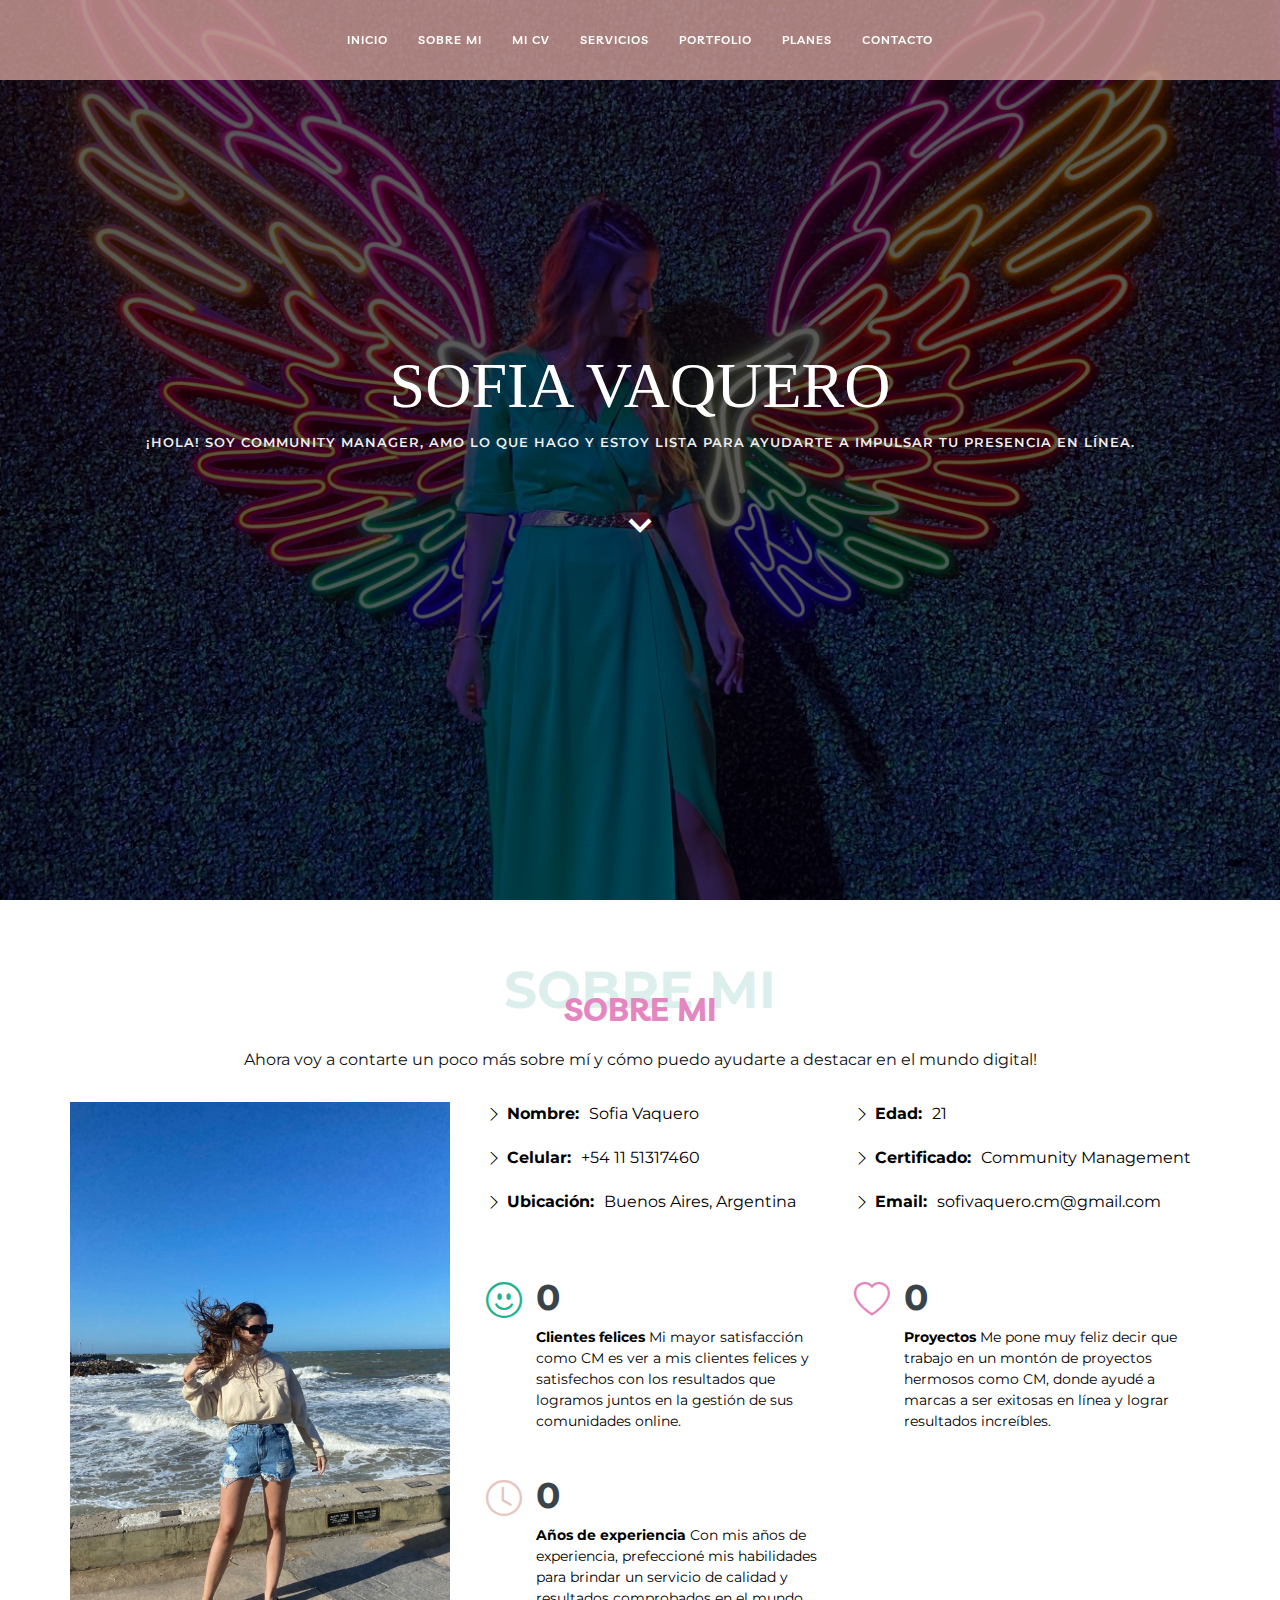
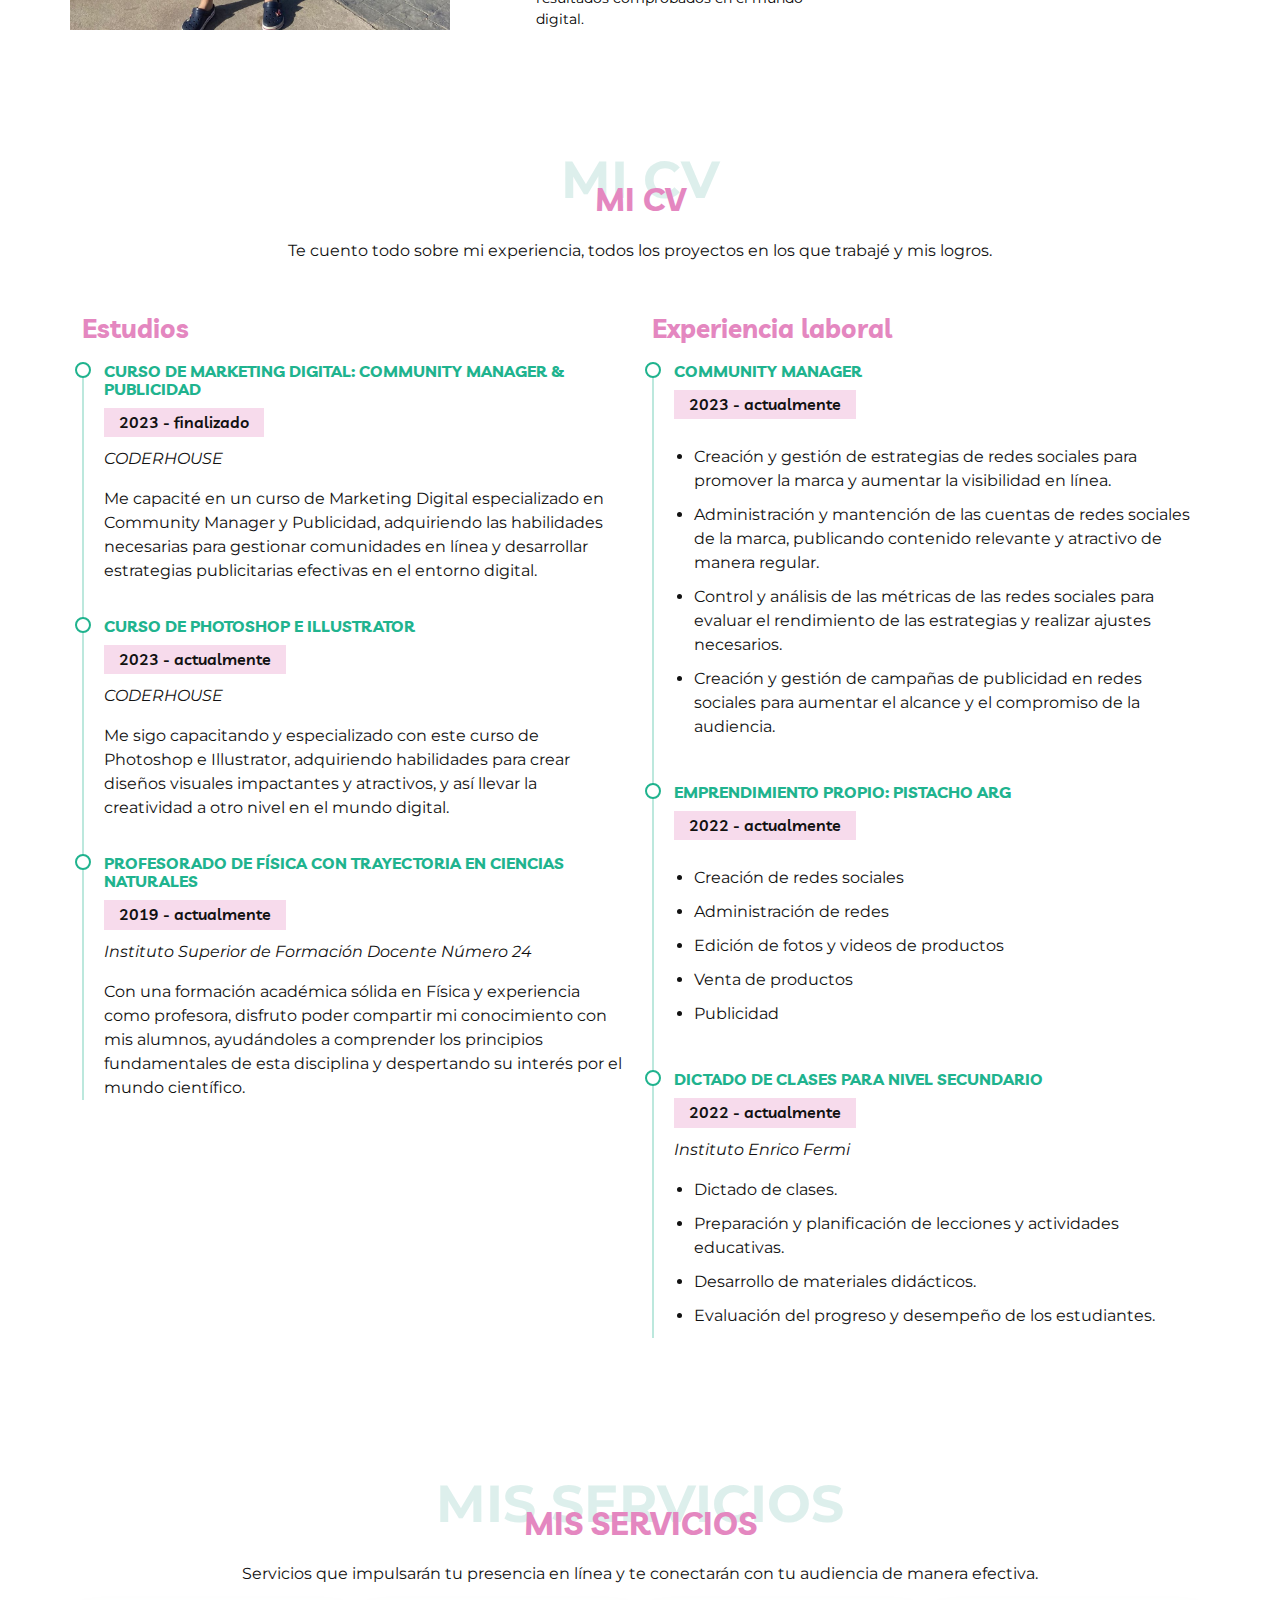
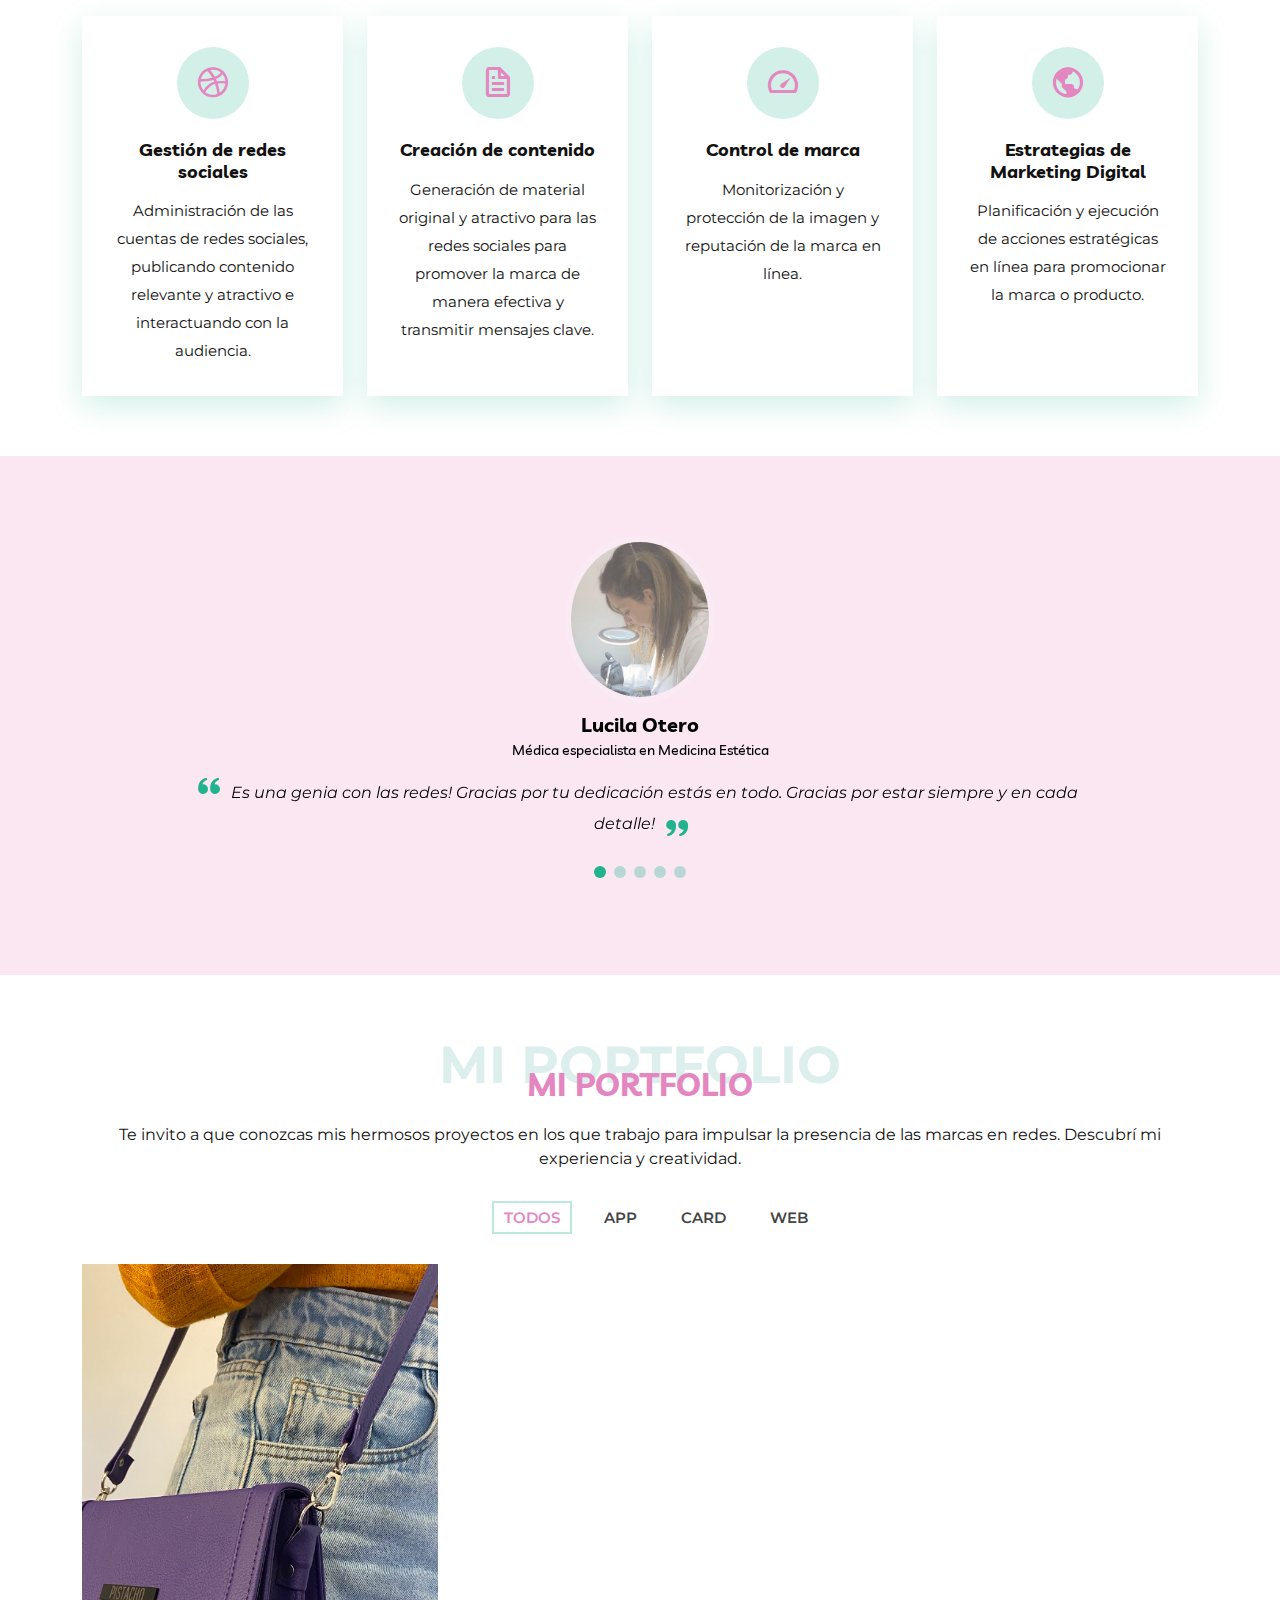
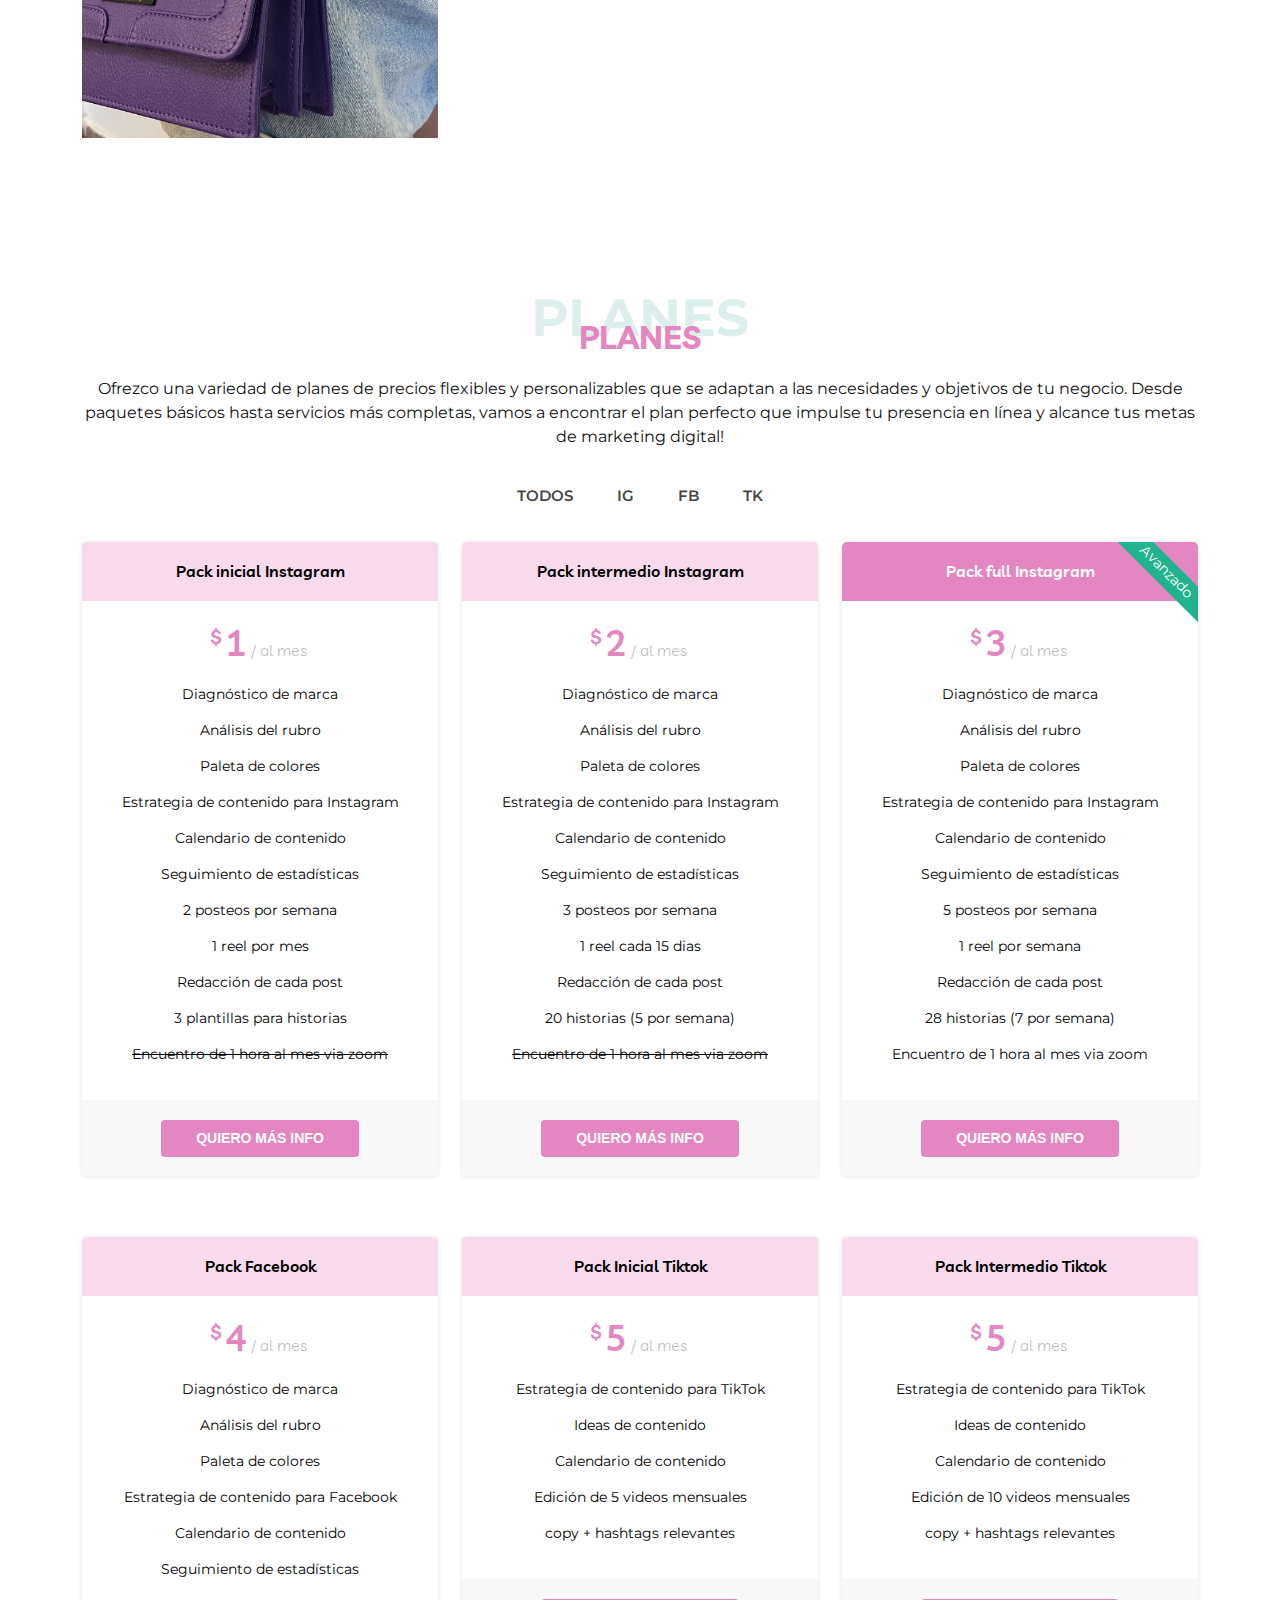
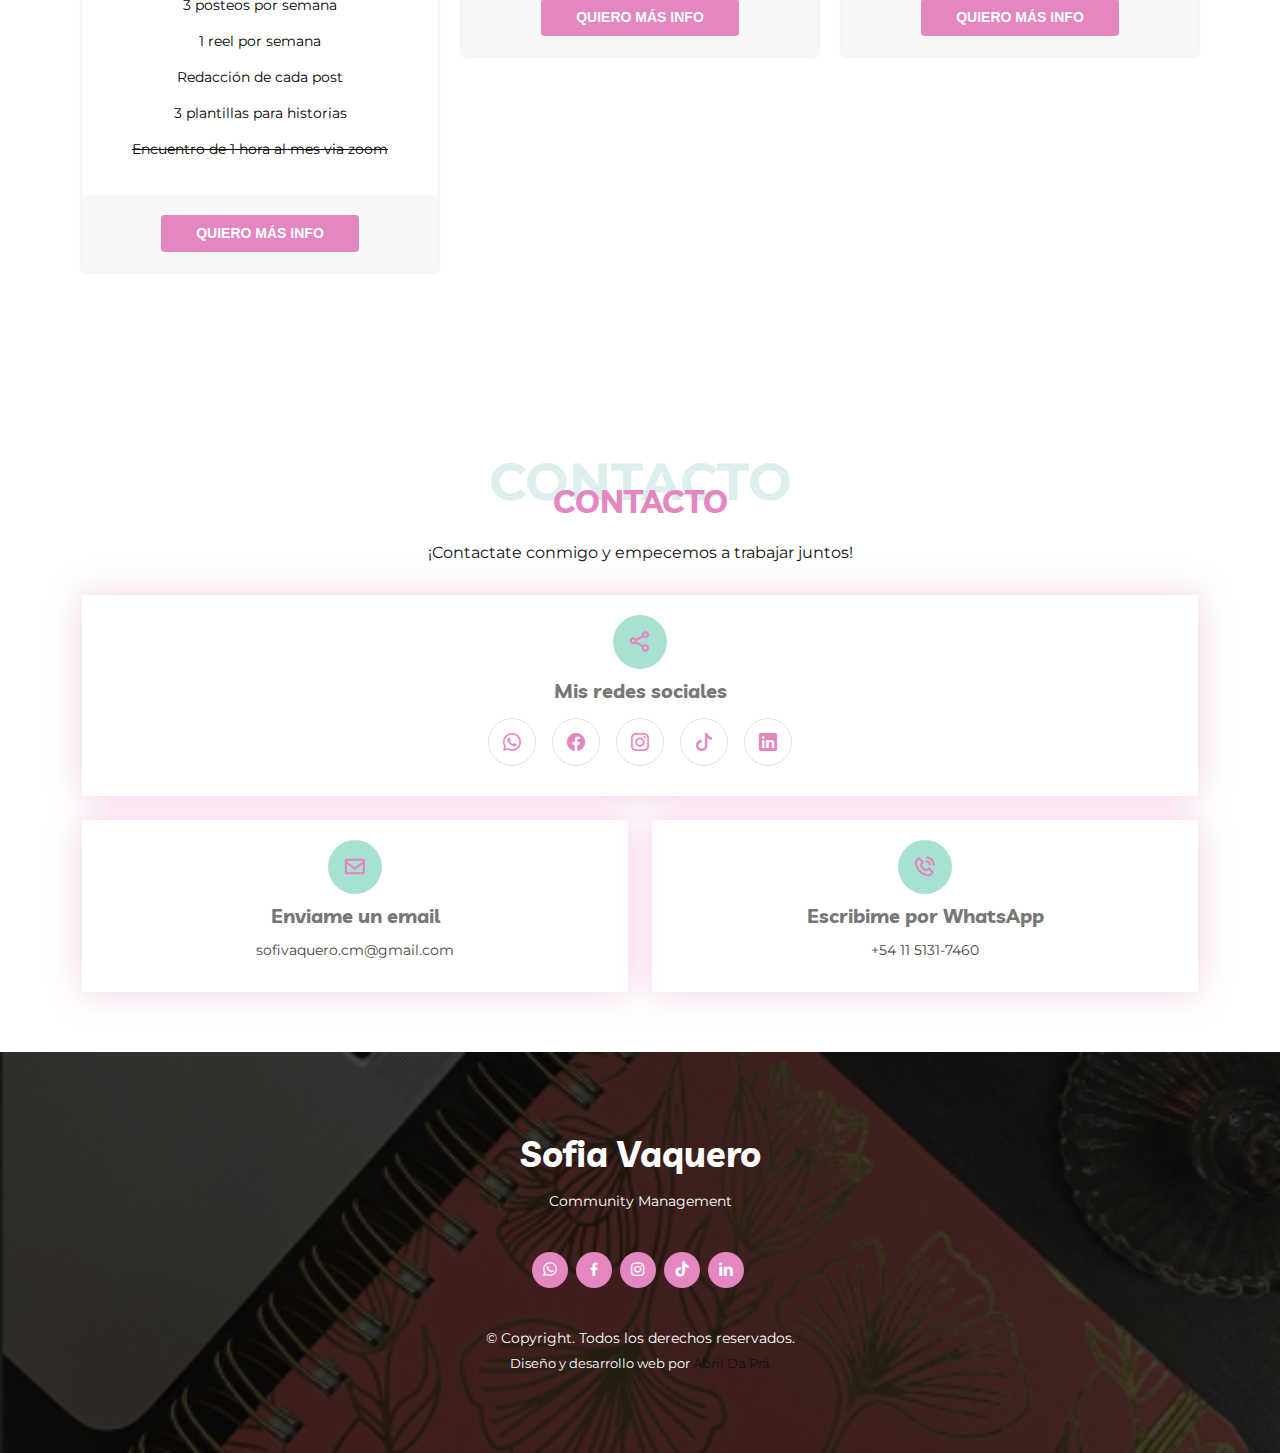
==== index.html @ ac4392fa "Setup inicial" ====
<!DOCTYPE html>
<html lang="en">

<head>
  <meta charset="utf-8">
  <meta content="width=device-width, initial-scale=1.0" name="viewport">

  <title>Sofia Vaquero - CM</title>
  <meta content="" name="description">
  <meta content="" name="keywords">

  <!-- Favicons -->
  <link href="assets/img/favicon.png" rel="icon">
  <link href="assets/img/apple-touch-icon.png" rel="apple-touch-icon">

  <!-- Google Fonts -->
  <link rel="preconnect" href="https://fonts.googleapis.com">
  <link rel="preconnect" href="https://fonts.gstatic.com" crossorigin>
  <link href="https://fonts.googleapis.com/css2?family=Livvic&family=Montserrat:wght@200&display=swap" rel="stylesheet">  

  <!-- Vendor CSS Files -->
  <link href="assets/vendor/bootstrap/css/bootstrap.min.css" rel="stylesheet">
  <link href="assets/vendor/bootstrap-icons/bootstrap-icons.css" rel="stylesheet">
  <link href="assets/vendor/boxicons/css/boxicons.min.css" rel="stylesheet">
  <link href="assets/vendor/glightbox/css/glightbox.min.css" rel="stylesheet">
  <link href="assets/vendor/swiper/swiper-bundle.min.css" rel="stylesheet">

  <!-- Template Main CSS File -->
  <link href="assets/css/style.css" rel="stylesheet">

  <!-- =======================================================
  * Template Name: Laura
  * Updated: May 30 2023 with Bootstrap v5.3.0
  * Template URL: https://bootstrapmade.com/laura-free-creative-bootstrap-theme/
  * Author: BootstrapMade.com
  * License: https://bootstrapmade.com/license/
  ======================================================== -->
</head>

<body>

  <!-- ======= Header ======= -->
  <header id="header" class="fixed-top d-flex justify-content-center align-items-center header-transparent">

    <nav id="navbar" class="navbar">
      <ul>
        <li><a class="nav-link scrollto active" href="#hero">Inicio</a></li>
        <li><a class="nav-link scrollto" href="#about">Sobre mi</a></li>
        <li><a class="nav-link scrollto" href="#resume">Mi CV</a></li>
        <li><a class="nav-link scrollto" href="#services">Servicios</a></li>
        <li><a class="nav-link scrollto" href="#portfolio">Portfolio</a></li>
        <li><a class="nav-link scrollto" href="#pricing">Planes</a></li>
        <li><a class="nav-link scrollto" href="#contact">Contacto</a></li>
      </ul>
      <i class="bi bi-list mobile-nav-toggle"></i>
    </nav><!-- .navbar -->

  </header><!-- End Header -->

  <!-- ======= Hero Section ======= -->
  <section id="hero">
    <div class="hero-container">
      <h1>SOFIA VAQUERO</h1>
      <h2>¡Hola! Soy Community Manager, amo lo que hago y estoy lista para ayudarte a impulsar tu presencia en línea.</h2>
      <a href="#about" class="btn-scroll scrollto" title="Scroll Down"><i class="bx bx-chevron-down"></i></a>
    </div>
  </section><!-- End Hero -->

  <main id="main">

    <!-- ======= About Me Section ======= -->
    <section id="about" class="about">
      <div class="container">

        <div class="section-title">
          <span>Sobre mi</span>
          <h2>Sobre mi</h2>
          <p>Ahora voy a contarte un poco más sobre mí y cómo puedo ayudarte a destacar en el mundo digital!</p>
        </div>

        <div class="row">
          <div class="image col-lg-4 d-flex align-items-stretch justify-content-center justify-content-lg-start"></div>
          <div class="col-lg-8 d-flex flex-column align-items-stretch">
            <div class="content ps-lg-4 d-flex flex-column justify-content-center">
              <div class="row">
                <div class="col-lg-6">
                  <ul>
                    <li><i class="bi bi-chevron-right"></i> <strong>Nombre:</strong> <span>Sofia Vaquero</span></li>
                    <li><i class="bi bi-chevron-right"></i> <strong>Celular:</strong> <span>+54 11 51317460</span></li>
                    <li><i class="bi bi-chevron-right"></i> <strong>Ubicación:</strong> <span>Buenos Aires, Argentina</span></li>
                  </ul>
                </div>
                <div class="col-lg-6">
                  <ul>
                    <li><i class="bi bi-chevron-right"></i> <strong>Edad:</strong> <span>21</span></li>
                    <li><i class="bi bi-chevron-right"></i> <strong>Certificado:</strong> <span>Community Management</span></li>
                    <li><i class="bi bi-chevron-right"></i> <strong>Email:</strong> <span>sofivaquero.cm@gmail.com</span></li>
                  </ul>
                </div>
              </div>
              <div class="row mt-n4">
                <div class="col-md-6 mt-5 d-md-flex align-items-md-stretch">
                  <div class="count-box">
                    <i class="bi bi-emoji-smile" style="color: #20b38e;"></i>
                    <span data-purecounter-start="0" data-purecounter-end="5" data-purecounter-duration="1" class="purecounter"></span>
                    <p><strong>Clientes felices</strong> Mi mayor satisfacción como CM es ver a mis clientes felices y satisfechos con los resultados que logramos juntos en la gestión de sus comunidades online.</p>
                  </div>
                </div>

                <div class="col-md-6 mt-5 d-md-flex align-items-md-stretch">
                  <div class="count-box">
                    <i class="bi bi-heart" style="color: #E487C0;"></i>
                    <span data-purecounter-start="0" data-purecounter-end="8" data-purecounter-duration="1" class="purecounter"></span>
                    <p><strong>Proyectos</strong> Me pone muy feliz decir que trabajo en un montón de proyectos hermosos como CM, donde ayudé a marcas a ser exitosas en línea y lograr resultados increíbles.</p>
                  </div>
                </div>

                <div class="col-md-6 mt-5 d-md-flex align-items-md-stretch">
                  <div class="count-box">
                    <i class="bi bi-clock" style="color: #E6C6BE;"></i>
                    <span data-purecounter-start="0" data-purecounter-end="2" data-purecounter-duration="1" class="purecounter"></span>
                    <p><strong>Años de experiencia</strong> Con mis años de experiencia, prefeccioné mis habilidades para brindar un servicio de calidad y resultados comprobados en el mundo digital.</p>
                  </div>
                </div>
              </div>
            </div><!-- End .content-->

          </div>
        </div>

      </div>
    </section><!-- End About Me Section -->

    <!-- ======= My Resume Section ======= -->
    <section id="resume" class="resume">
      <div class="container">

        <div class="section-title">
          <span>Mi CV</span>
          <h2>Mi CV</h2>
          <p>Te cuento todo sobre mi experiencia, todos los proyectos en los que trabajé y mis logros.</p>
        </div>

        <div class="row">
          <div class="col-lg-6">
            <h3 class="resume-title">Estudios</h3>
            <div class="resume-item">
              <h4>Curso de Marketing Digital: Community Manager & Publicidad</h4>
              <h5>2023 - finalizado</h5>
              <p><em>CODERHOUSE</em></p>
              <p>Me capacité en un curso de Marketing Digital especializado en Community Manager y Publicidad, adquiriendo las habilidades necesarias para gestionar comunidades en línea y desarrollar estrategias publicitarias efectivas en el entorno digital.</p>
            </div>
            <div class="resume-item">
              <h4>Curso de Photoshop e Illustrator</h4>
              <h5>2023 - actualmente</h5>
              <p><em>CODERHOUSE</em></p>
              <p>Me sigo capacitando y especializado con este curso de Photoshop e Illustrator, adquiriendo habilidades para crear diseños visuales impactantes y atractivos, y así llevar la creatividad a otro nivel en el mundo digital.</p>
            </div>
            <div class="resume-item">
              <h4>Profesorado de Física con
                trayectoria en Ciencias Naturales</h4>
              <h5>2019 - actualmente</h5>
              <p><em>Instituto Superior de Formación Docente Número 24</em></p>
              <p>Con una formación académica sólida en Física y experiencia como profesora, disfruto poder compartir mi conocimiento con mis alumnos, ayudándoles a comprender los principios fundamentales de esta disciplina y despertando su interés por el mundo científico.</p>
            </div>
          </div>
          <div class="col-lg-6">
            <h3 class="resume-title">Experiencia laboral</h3>
            <div class="resume-item">
              <h4>Community Manager</h4>
              <h5>2023 - actualmente</h5>
              <p>
              <ul>
                <li>Creación y gestión de estrategias de redes sociales para promover la marca y aumentar la visibilidad en línea.</li>
                <li>Administración y mantención de las cuentas de redes sociales de la marca, publicando contenido relevante y atractivo de manera regular.</li>
                <li>Control y análisis de las métricas de las redes sociales para evaluar el rendimiento de las estrategias y realizar ajustes necesarios.</li>
                <li>Creación y gestión de campañas de publicidad en redes sociales para aumentar el alcance y el compromiso de la audiencia.</li>
              </ul>
              </p>
            </div>
            <div class="resume-item">
              <h4>Emprendimiento propio: PISTACHO ARG</h4>
              <h5>2022 - actualmente</h5>
              <p>
              <ul>
                <li>Creación de redes sociales</li>
                <li>Administración de redes</li>
                <li>Edición de fotos y videos de productos</li>
                <li>Venta de productos</li>
                <li>Publicidad</li>
              </ul>
              </p>
            </div>
            <div class="resume-item">
              <h4>Dictado de clases para nivel secundario</h4>
              <h5>2022 - actualmente</h5>
              <p><em>Instituto Enrico Fermi</em></p>
              <p>
              <ul>
                <li>Dictado de clases.</li>
                <li>Preparación y planificación de lecciones y actividades educativas.</li>
                <li>Desarrollo de materiales didácticos.</li>
                <li>Evaluación del progreso y desempeño de los estudiantes.</li>
              </ul>
              </p>
            </div>
          </div>
        </div>

      </div>
    </section><!-- End My Resume Section -->

    <!-- ======= My Services Section ======= -->
    <section id="services" class="services">
      <div class="container">

        <div class="section-title">
          <span>Mis servicios</span>
          <h2>Mis servicios</h2>
          <p>Servicios que impulsarán tu presencia en línea y te conectarán con tu audiencia de manera efectiva.</p>
        </div>

        <div class="row">
          <div class="col-md-6 col-lg-3 d-flex align-items-stretch mb-5 mb-lg-0">
            <div class="icon-box">
              <div class="icon"><i class="bx bxl-dribbble"></i></div>
              <h4 class="title">Gestión de redes sociales</h4>
              <p class="description">Administración de las cuentas de redes sociales, publicando contenido relevante y atractivo e interactuando con la audiencia.</p>
            </div>
          </div>

          <div class="col-md-6 col-lg-3 d-flex align-items-stretch mb-5 mb-lg-0">
            <div class="icon-box">
              <div class="icon"><i class="bx bx-file"></i></div>
              <h4 class="title">Creación de contenido</h4>
              <p class="description">Generación de material original y atractivo para las redes sociales para promover la marca de manera efectiva y transmitir mensajes clave.</p>
            </div>
          </div>

          <div class="col-md-6 col-lg-3 d-flex align-items-stretch mb-5 mb-lg-0">
            <div class="icon-box">
              <div class="icon"><i class="bx bx-tachometer"></i></div>
              <h4 class="title">Control de marca</h4>
              <p class="description">Monitorización y protección de la imagen y reputación de la marca en línea.</p>
            </div>
          </div>

          <div class="col-md-6 col-lg-3 d-flex align-items-stretch mb-5 mb-lg-0">
            <div class="icon-box">
              <div class="icon"><i class="bx bx-world"></i></div>
              <h4 class="title">Estrategias de Marketing Digital</h4>
              <p class="description">Planificación y ejecución de acciones estratégicas en línea para promocionar la marca o producto.</p>
            </div>
          </div>

        </div>

      </div>
    </section><!-- End My Services Section -->

    <!-- ======= Testimonials Section ======= -->
    <section id="testimonials" class="testimonials">
      <div class="container position-relative">

        <div class="testimonials-slider swiper" data-aos="fade-up" data-aos-delay="100">
          <div class="swiper-wrapper">

            <div class="swiper-slide">
              <div class="testimonial-item">
                <img src="./assets/img/testimonials/testimonio-doctora.jpeg" class="testimonial-img" alt="doctora testimonio">
                <h3>Lucila Otero</h3>
                <h4>Médica especialista en Medicina Estética</h4>
                <p>
                  <i class="bx bxs-quote-alt-left quote-icon-left"></i>
                  Es una genia con las redes! Gracias por tu dedicación estás en todo. Gracias por estar siempre y en cada detalle!
                  <i class="bx bxs-quote-alt-right quote-icon-right"></i>
                </p>
              </div>
            </div><!-- End testimonial item -->

            <div class="swiper-slide">
              <div class="testimonial-item">
                <img src="assets/img/testimonials/testimonials-2.jpg" class="testimonial-img" alt="">
                <h3>Sara Wilsson</h3>
                <h4>Designer</h4>
                <p>
                  <i class="bx bxs-quote-alt-left quote-icon-left"></i>
                  Export tempor illum tamen malis malis eram quae irure esse labore quem cillum quid cillum eram malis quorum velit fore eram velit sunt aliqua noster fugiat irure amet legam anim culpa.
                  <i class="bx bxs-quote-alt-right quote-icon-right"></i>
                </p>
              </div>
            </div><!-- End testimonial item -->

            <div class="swiper-slide">
              <div class="testimonial-item">
                <img src="assets/img/testimonials/testimonials-3.jpg" class="testimonial-img" alt="">
                <h3>Jena Karlis</h3>
                <h4>Store Owner</h4>
                <p>
                  <i class="bx bxs-quote-alt-left quote-icon-left"></i>
                  Enim nisi quem export duis labore cillum quae magna enim sint quorum nulla quem veniam duis minim tempor labore quem eram duis noster aute amet eram fore quis sint minim.
                  <i class="bx bxs-quote-alt-right quote-icon-right"></i>
                </p>
              </div>
            </div><!-- End testimonial item -->

            <div class="swiper-slide">
              <div class="testimonial-item">
                <img src="assets/img/testimonials/testimonials-4.jpg" class="testimonial-img" alt="">
                <h3>Matt Brandon</h3>
                <h4>Freelancer</h4>
                <p>
                  <i class="bx bxs-quote-alt-left quote-icon-left"></i>
                  Fugiat enim eram quae cillum dolore dolor amet nulla culpa multos export minim fugiat minim velit minim dolor enim duis veniam ipsum anim magna sunt elit fore quem dolore labore illum veniam.
                  <i class="bx bxs-quote-alt-right quote-icon-right"></i>
                </p>
              </div>
            </div><!-- End testimonial item -->

            <div class="swiper-slide">
              <div class="testimonial-item">
                <img src="assets/img/testimonials/testimonials-5.jpg" class="testimonial-img" alt="">
                <h3>John Larson</h3>
                <h4>Entrepreneur</h4>
                <p>
                  <i class="bx bxs-quote-alt-left quote-icon-left"></i>
                  Quis quorum aliqua sint quem legam fore sunt eram irure aliqua veniam tempor noster veniam enim culpa labore duis sunt culpa nulla illum cillum fugiat legam esse veniam culpa fore nisi cillum quid.
                  <i class="bx bxs-quote-alt-right quote-icon-right"></i>
                </p>
              </div>
            </div><!-- End testimonial item -->

          </div>
          <div class="swiper-pagination"></div>
        </div>

      </div>
    </section><!-- End Testimonials Section -->

    <!-- ======= My Portfolio Section ======= -->
    <section id="portfolio" class="portfolio">
      <div class="container">

        <div class="section-title">
          <span>Mi Portfolio</span>
          <h2>Mi Portfolio</h2>
          <p>Te invito a que conozcas mis hermosos proyectos en los que trabajo para impulsar la presencia de las marcas en redes. Descubrí mi experiencia y creatividad.</p>
        </div>

        <ul id="portfolio-flters" class="d-flex justify-content-center">
          <li data-filter="*" class="filter-active">Todos</li>
          <li data-filter=".filter-app">App</li>
          <li data-filter=".filter-card">Card</li>
          <li data-filter=".filter-web">Web</li>
        </ul>

        <div class="row portfolio-container">

          <div class="col-lg-4 col-md-6 portfolio-item filter-app">
            <div class="portfolio-img"><img src="./assets/img/portfolio/pistachoarg.PNG" class="img-fluid" alt="pistacho arg"></div>
            <div class="portfolio-info">
              <h4>PISTACHO ARG</h4>
              <p>Emprendimiento de carteras</p>
              <a href="./assets/img/portfolio/pistachoarg.PNG" data-gallery="portfolioGallery" class="portfolio-lightbox preview-link" title="Marca de carteras, bolsos y billeteras de ecocuero PU"><i class="bx bx-plus"></i></a>
              <a href="portfolio-details.html" class="details-link" title="More Details"><i class="bx bx-link"></i></a>
            </div>
          </div>

          <div class="col-lg-4 col-md-6 portfolio-item filter-web">
            <div class="portfolio-img"><img src="assets/img/portfolio/portfolio-2.jpg" class="img-fluid" alt=""></div>
            <div class="portfolio-info">
              <h4>Web 3</h4>
              <p>Web</p>
              <a href="assets/img/portfolio/portfolio-2.jpg" data-gallery="portfolioGallery" class="portfolio-lightbox preview-link" title="Web 3"><i class="bx bx-plus"></i></a>
              <a href="portfolio-details.html" class="details-link" title="More Details"><i class="bx bx-link"></i></a>
            </div>
          </div>

          <div class="col-lg-4 col-md-6 portfolio-item filter-app">
            <div class="portfolio-img"><img src="assets/img/portfolio/portfolio-3.jpg" class="img-fluid" alt=""></div>
            <div class="portfolio-info">
              <h4>App 2</h4>
              <p>App</p>
              <a href="assets/img/portfolio/portfolio-3.jpg" data-gallery="portfolioGallery" class="portfolio-lightbox preview-link" title="App 2"><i class="bx bx-plus"></i></a>
              <a href="portfolio-details.html" class="details-link" title="More Details"><i class="bx bx-link"></i></a>
            </div>
          </div>

          <div class="col-lg-4 col-md-6 portfolio-item filter-card">
            <div class="portfolio-img"><img src="assets/img/portfolio/portfolio-4.jpg" class="img-fluid" alt=""></div>
            <div class="portfolio-info">
              <h4>Card 2</h4>
              <p>Card</p>
              <a href="assets/img/portfolio/portfolio-4.jpg" data-gallery="portfolioGallery" class="portfolio-lightbox preview-link" title="Card 2"><i class="bx bx-plus"></i></a>
              <a href="portfolio-details.html" class="details-link" title="More Details"><i class="bx bx-link"></i></a>
            </div>
          </div>

          <div class="col-lg-4 col-md-6 portfolio-item filter-web">
            <div class="portfolio-img"><img src="assets/img/portfolio/portfolio-5.jpg" class="img-fluid" alt=""></div>
            <div class="portfolio-info">
              <h4>Web 2</h4>
              <p>Web</p>
              <a href="assets/img/portfolio/portfolio-5.jpg" data-gallery="portfolioGallery" class="portfolio-lightbox preview-link" title="Web 2"><i class="bx bx-plus"></i></a>
              <a href="portfolio-details.html" class="details-link" title="More Details"><i class="bx bx-link"></i></a>
            </div>
          </div>

          <div class="col-lg-4 col-md-6 portfolio-item filter-app">
            <div class="portfolio-img"><img src="assets/img/portfolio/portfolio-6.jpg" class="img-fluid" alt=""></div>
            <div class="portfolio-info">
              <h4>App 3</h4>
              <p>App</p>
              <a href="assets/img/portfolio/portfolio-6.jpg" data-gallery="portfolioGallery" class="portfolio-lightbox preview-link" title="App 3"><i class="bx bx-plus"></i></a>
              <a href="portfolio-details.html" class="details-link" title="More Details"><i class="bx bx-link"></i></a>
            </div>
          </div>

          <div class="col-lg-4 col-md-6 portfolio-item filter-card">
            <div class="portfolio-img"><img src="assets/img/portfolio/portfolio-7.jpg" class="img-fluid" alt=""></div>
            <div class="portfolio-info">
              <h4>Card 1</h4>
              <p>Card</p>
              <a href="assets/img/portfolio/portfolio-7.jpg" data-gallery="portfolioGallery" class="portfolio-lightbox preview-link" title="Card 1"><i class="bx bx-plus"></i></a>
              <a href="portfolio-details.html" class="details-link" title="More Details"><i class="bx bx-link"></i></a>
            </div>
          </div>

          <div class="col-lg-4 col-md-6 portfolio-item filter-card">
            <div class="portfolio-img"><img src="assets/img/portfolio/portfolio-8.jpg" class="img-fluid" alt=""></div>
            <div class="portfolio-info">
              <h4>Card 3</h4>
              <p>Card</p>
              <a href="assets/img/portfolio/portfolio-8.jpg" data-gallery="portfolioGallery" class="portfolio-lightbox preview-link" title="Card 3"><i class="bx bx-plus"></i></a>
              <a href="portfolio-details.html" class="details-link" title="More Details"><i class="bx bx-link"></i></a>
            </div>
          </div>

          <div class="col-lg-4 col-md-6 portfolio-item filter-web">
            <div class="portfolio-img"><img src="assets/img/portfolio/portfolio-9.jpg" class="img-fluid" alt=""></div>
            <div class="portfolio-info">
              <h4>Web 3</h4>
              <p>Web</p>
              <a href="assets/img/portfolio/portfolio-9.jpg" data-gallery="portfolioGallery" class="portfolio-lightbox preview-link" title="Web 3"><i class="bx bx-plus"></i></a>
              <a href="portfolio-details.html" class="details-link" title="More Details"><i class="bx bx-link"></i></a>
            </div>
          </div>

        </div>

      </div>
    </section><!-- End My Portfolio Section -->

    <!-- ======= Pricing Section ======= -->
    <section id="pricing" class="pricing">
      <div class="container">

        <div class="section-title">
          <span>Planes</span>
          <h2>Planes</h2>
          <p>Ofrezco una variedad de planes de precios flexibles y personalizables que se adaptan a las necesidades y objetivos de tu negocio. Desde paquetes básicos hasta servicios más completas, vamos a encontrar el plan perfecto que impulse tu presencia en línea y alcance tus metas de marketing digital!</p>
        </div>

        <ul id="pricing-flters" class="d-flex justify-content-center">
          <li data-filter="*" class="filter-active">Todos</li>
          <li data-filter=".filter-app">IG</li>
          <li data-filter=".filter-card">FB</li>
          <li data-filter=".filter-web">Tk</li>
        </ul>

        <div class="row">

          <div class="col-lg-4 col-md-6 pricing-item filter-app">
            <div class="box">
              <h3>Pack inicial Instagram</h3>
              <h4><sup>$</sup>1<span> / al mes</span></h4>
              <ul>
                <li>Diagnóstico de marca</li>
                <li>Análisis del rubro</li>
                <li>Paleta de colores</li>
                <li>Estrategia de contenido para Instagram</li>
                <li>Calendario de contenido</li>
                <li>Seguimiento de estadísticas</li>
                <li>2 posteos por semana</li>
                <li>1 reel por mes</li>
                <li>Redacción de cada post</li>
                <li>3 plantillas para historias</li>
                <li class="na">Encuentro de 1 hora al mes via zoom</li>
              </ul>
              <div class="btn-wrap">
                <a href="https://wa.me/1151317460" target="_blank" class="btn-buy">QUIERO MÁS INFO</a>
              </div>
            </div>
          </div>

          <div class="col-lg-4 col-md-6 mt-4 mt-md-0 pricing-item filter-app">
            <div class="box">
              <h3>Pack intermedio Instagram</h3>
              <h4><sup>$</sup>2<span> / al mes</span></h4>
              <ul>
                <li>Diagnóstico de marca</li>
                <li>Análisis del rubro</li>
                <li>Paleta de colores</li>
                <li>Estrategia de contenido para Instagram</li>
                <li>Calendario de contenido</li>
                <li>Seguimiento de estadísticas</li>
                <li>3 posteos por semana</li>
                <li>1 reel cada 15 dias</li>
                <li>Redacción de cada post</li>
                <li>20 historias (5 por semana)</li>
                <li class="na">Encuentro de 1 hora al mes via zoom</li>
              </ul>
              <div class="btn-wrap">
                <a href="https://wa.me/1151317460" target="_blank" class="btn-buy">QUIERO MÁS INFO</a>
              </div>
            </div>
          </div>

          <div class="col-lg-4 col-md-6 mt-4 mt-lg-0 pricing-item filter-app">
            <div class="box featured">
              <span class="advanced">Avanzado</span>
              <h3>Pack full Instagram</h3>
              <h4><sup>$</sup>3<span> / al mes</span></h4>
              <ul>
                <li>Diagnóstico de marca</li>
                <li>Análisis del rubro</li>
                <li>Paleta de colores</li>
                <li>Estrategia de contenido para Instagram</li>
                <li>Calendario de contenido</li>
                <li>Seguimiento de estadísticas</li>
                <li>5 posteos por semana</li>
                <li>1 reel por semana</li>
                <li>Redacción de cada post</li>
                <li>28 historias (7 por semana)</li>
                <li>Encuentro de 1 hora al mes via zoom</li>
              </ul>
              <div class="btn-wrap">
                <a href="https://wa.me/1151317460" target="_blank" class="btn-buy">QUIERO MÁS INFO</a>
              </div>
            </div>
          </div>

        </div>

        <div class="row">

          <div class="col-lg-4 col-md-6 mt-4 mt-lg-0 pricing-item filter-card">
            <div class="box">
              <h3>Pack Facebook</h3>
              <h4><sup>$</sup>4<span> / al mes</span></h4>
              <ul>
                <li>Diagnóstico de marca</li>
                <li>Análisis del rubro</li>
                <li>Paleta de colores</li>
                <li>Estrategia de contenido para Facebook</li>
                <li>Calendario de contenido</li>
                <li>Seguimiento de estadísticas</li>
                <li>3 posteos por semana</li>
                <li>1 reel por semana</li>
                <li>Redacción de cada post</li>
                <li>3 plantillas para historias</li>
                <li class="na">Encuentro de 1 hora al mes via zoom</li>
              </ul>
              <div class="btn-wrap">
                <a href="https://wa.me/1151317460" target="_blank" class="btn-buy">QUIERO MÁS INFO</a>
              </div>
            </div>
          </div>
        
          <div class="col-lg-4 col-md-6 mt-4 mt-lg-0 pricing-item filter-web">
            <div class="box">
              <h3>Pack Inicial Tiktok</h3>
              <h4><sup>$</sup>5<span> / al mes</span></h4>
              <ul>
                <li>Estrategia de contenido para TikTok</li>
                <li>Ideas de contenido</li>
                <li>Calendario de contenido</li>
                <li>Edición de 5 videos mensuales</li>
                <li>copy + hashtags relevantes</li>
              </ul>
              <div class="btn-wrap">
                <a href="https://wa.me/1151317460" target="_blank" class="btn-buy">QUIERO MÁS INFO</a>
              </div>
            </div>
          </div>
        
          <div class="col-lg-4 col-md-6 mt-4 mt-lg-0 pricing-item filter-web">
            <div class="box">
              <h3>Pack Intermedio Tiktok</h3>
              <h4><sup>$</sup>5<span> / al mes</span></h4>
              <ul>
                <li>Estrategia de contenido para TikTok</li>
                <li>Ideas de contenido</li>
                <li>Calendario de contenido</li>
                <li>Edición de 10 videos mensuales</li>
                <li>copy + hashtags relevantes</li>
              </ul>
              <div class="btn-wrap">
                <a href="https://wa.me/1151317460" target="_blank" class="btn-buy">QUIERO MÁS INFO</a>
              </div>
            </div>
          </div>

        </div>
      </div>
    </section><!-- End Pricing Section -->

    <!-- ======= Contact Me Section ======= -->
    <section id="contact" class="contact">
      <div class="container">

        <div class="section-title">
          <span>Contacto</span>
          <h2>Contacto</h2>
          <p>¡Contactate conmigo y empecemos a trabajar juntos!</p>
        </div>

        <div class="row">

          <div class="col-lg-12">

            <div class="row">
              <div class="col-md-12">
                <div class="info-box">
                  <i class="bx bx-share-alt"></i>
                  <h3>Mis redes sociales</h3>
                  <div class="social-links">
                    <a href="https://wa.me/1151317460" class="twitter"><i class="bi bi-whatsapp"></i></a>
                    <a href="#" class="facebook"><i class="bi bi-facebook"></i></a>
                    <a href="https://www.instagram.com/soysofi_cm/" class="instagram"><i class="bi bi-instagram"></i></a>
                    <a href="#" class="google-plus"><i class="bi bi-tiktok"></i></a>
                    <a href="#" class="linkedin"><i class="bi bi-linkedin"></i></a>
                  </div>
                </div>
              </div>
              <div class="col-md-6">
                <div class="info-box mt-4">
                  <i class="bx bx-envelope"></i>
                  <h3>Enviame un email</h3>
                  <p>sofivaquero.cm@gmail.com</p>
                </div>
              </div>
              <div class="col-md-6">
                <div class="info-box mt-4">
                  <i class="bx bx-phone-call"></i>
                  <h3>Escribime por WhatsApp</h3>
                  <p>+54 11 5131-7460</p>
                </div>
              </div>
            </div>

          </div>


        </div>

      </div>
    </section><!-- End Contact Me Section -->

  </main><!-- End #main -->

  <!-- ======= Footer ======= -->
  <footer id="footer">
    <div class="container">
      <h3>Sofia Vaquero</h3>
      <p>Community Management</p>
      <div class="social-links">
        <a href="https://wa.me/1151317460" class="twitter"><i class="bx bxl-whatsapp"></i></a>
        <a href="#" class="facebook"><i class="bx bxl-facebook"></i></a>
        <a href="https://www.instagram.com/soysofi_cm/" class="instagram"><i class="bx bxl-instagram"></i></a>
        <a href="#" class="google-plus"><i class="bx bxl-tiktok"></i></a>
        <a href="#" class="linkedin"><i class="bx bxl-linkedin"></i></a>
      </div>
      <div class="copyright">
        &copy; Copyright. Todos los derechos reservados.
      </div>
      <div class="credits">
        <!-- All the links in the footer should remain intact. -->
        <!-- You can delete the links only if you purchased the pro version. -->
        <!-- Licensing information: https://bootstrapmade.com/license/ -->
        <!-- Purchase the pro version with working PHP/AJAX contact form: https://bootstrapmade.com/laura-free-creative-bootstrap-theme/ -->
        Diseño y desarrollo web por <a href="#">Abril Da Prá</a>
      </div>
    </div>
  </footer><!-- End Footer -->

  <a href="#" class="back-to-top d-flex align-items-center justify-content-center"><i class="bi bi-arrow-up-short"></i></a>

  <!-- Vendor JS Files -->
  <script src="assets/vendor/purecounter/purecounter_vanilla.js"></script>
  <script src="assets/vendor/bootstrap/js/bootstrap.bundle.min.js"></script>
  <script src="assets/vendor/glightbox/js/glightbox.min.js"></script>
  <script src="assets/vendor/isotope-layout/isotope.pkgd.min.js"></script>
  <script src="assets/vendor/swiper/swiper-bundle.min.js"></script>
  <script src="assets/vendor/waypoints/noframework.waypoints.js"></script>
  <script src="assets/vendor/php-email-form/validate.js"></script>

  <!-- Template Main JS File -->
  <script src="assets/js/main.js"></script>

</body>

</html>
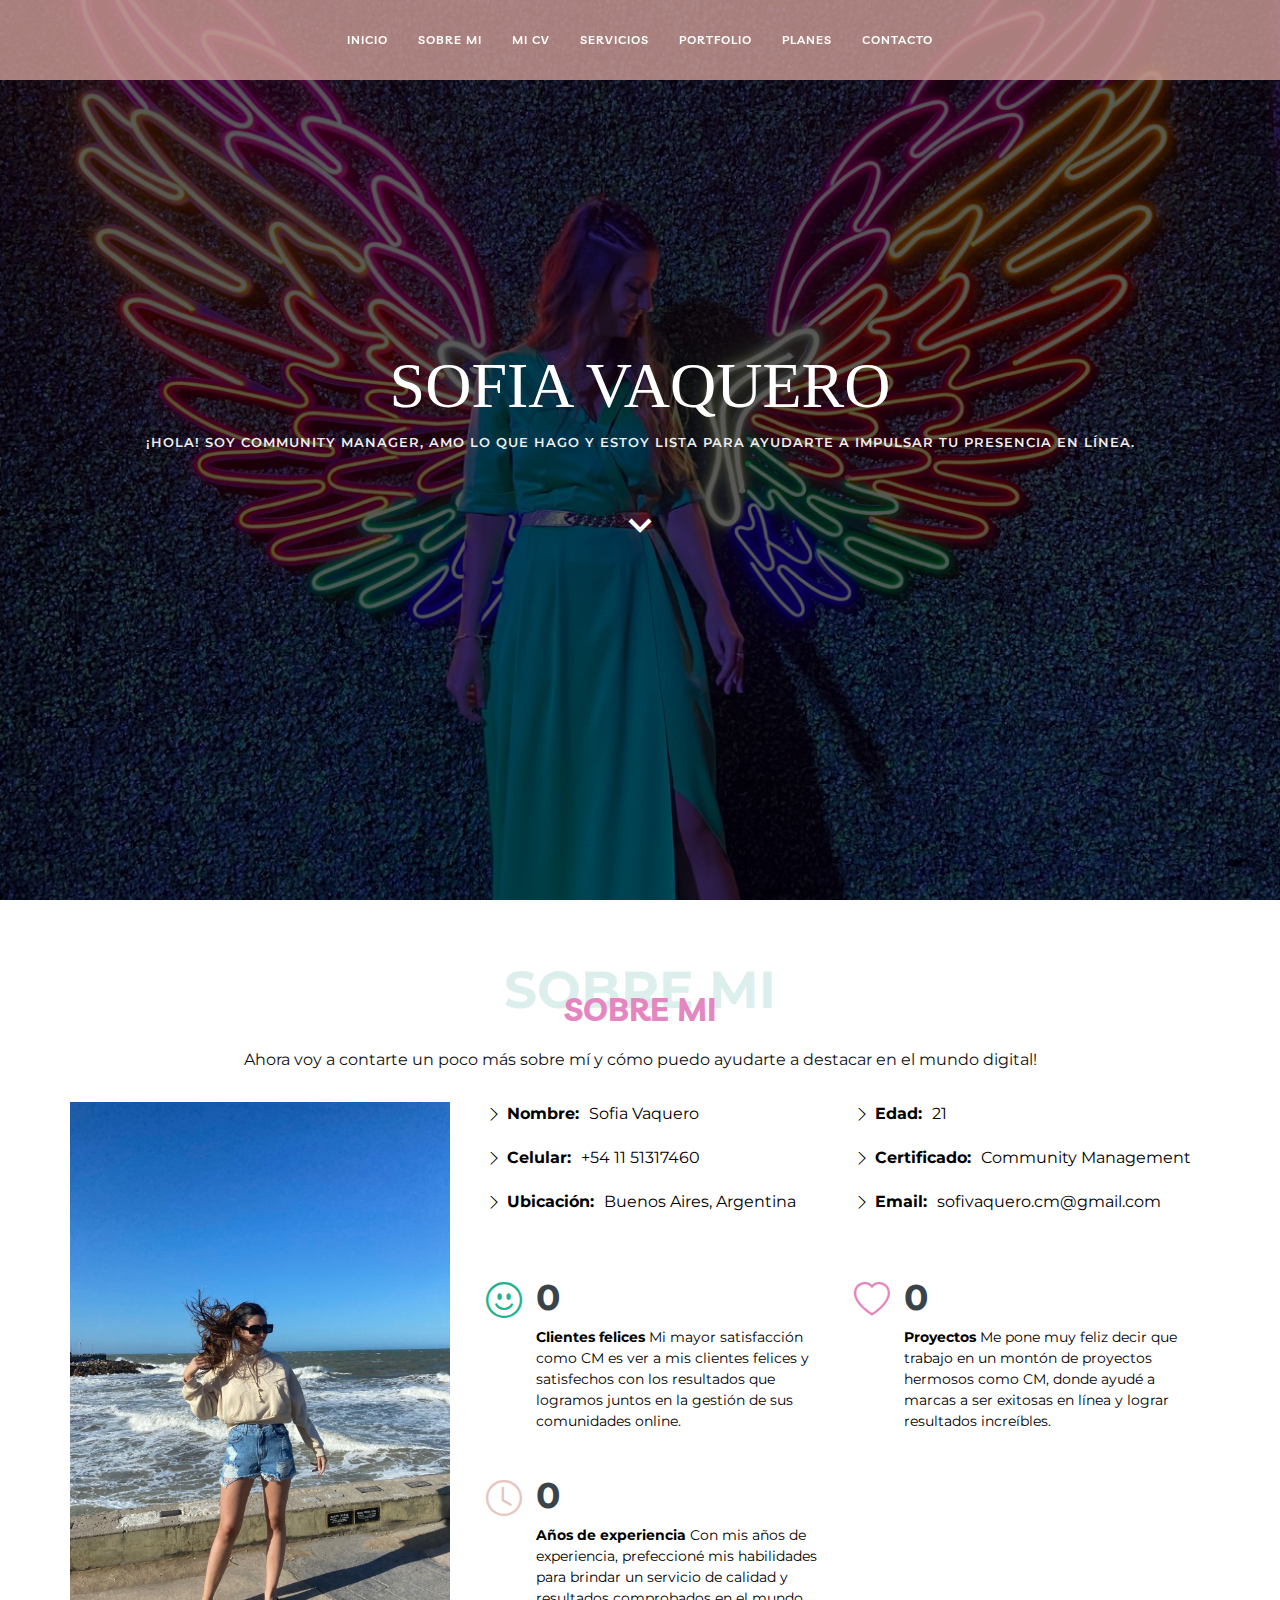
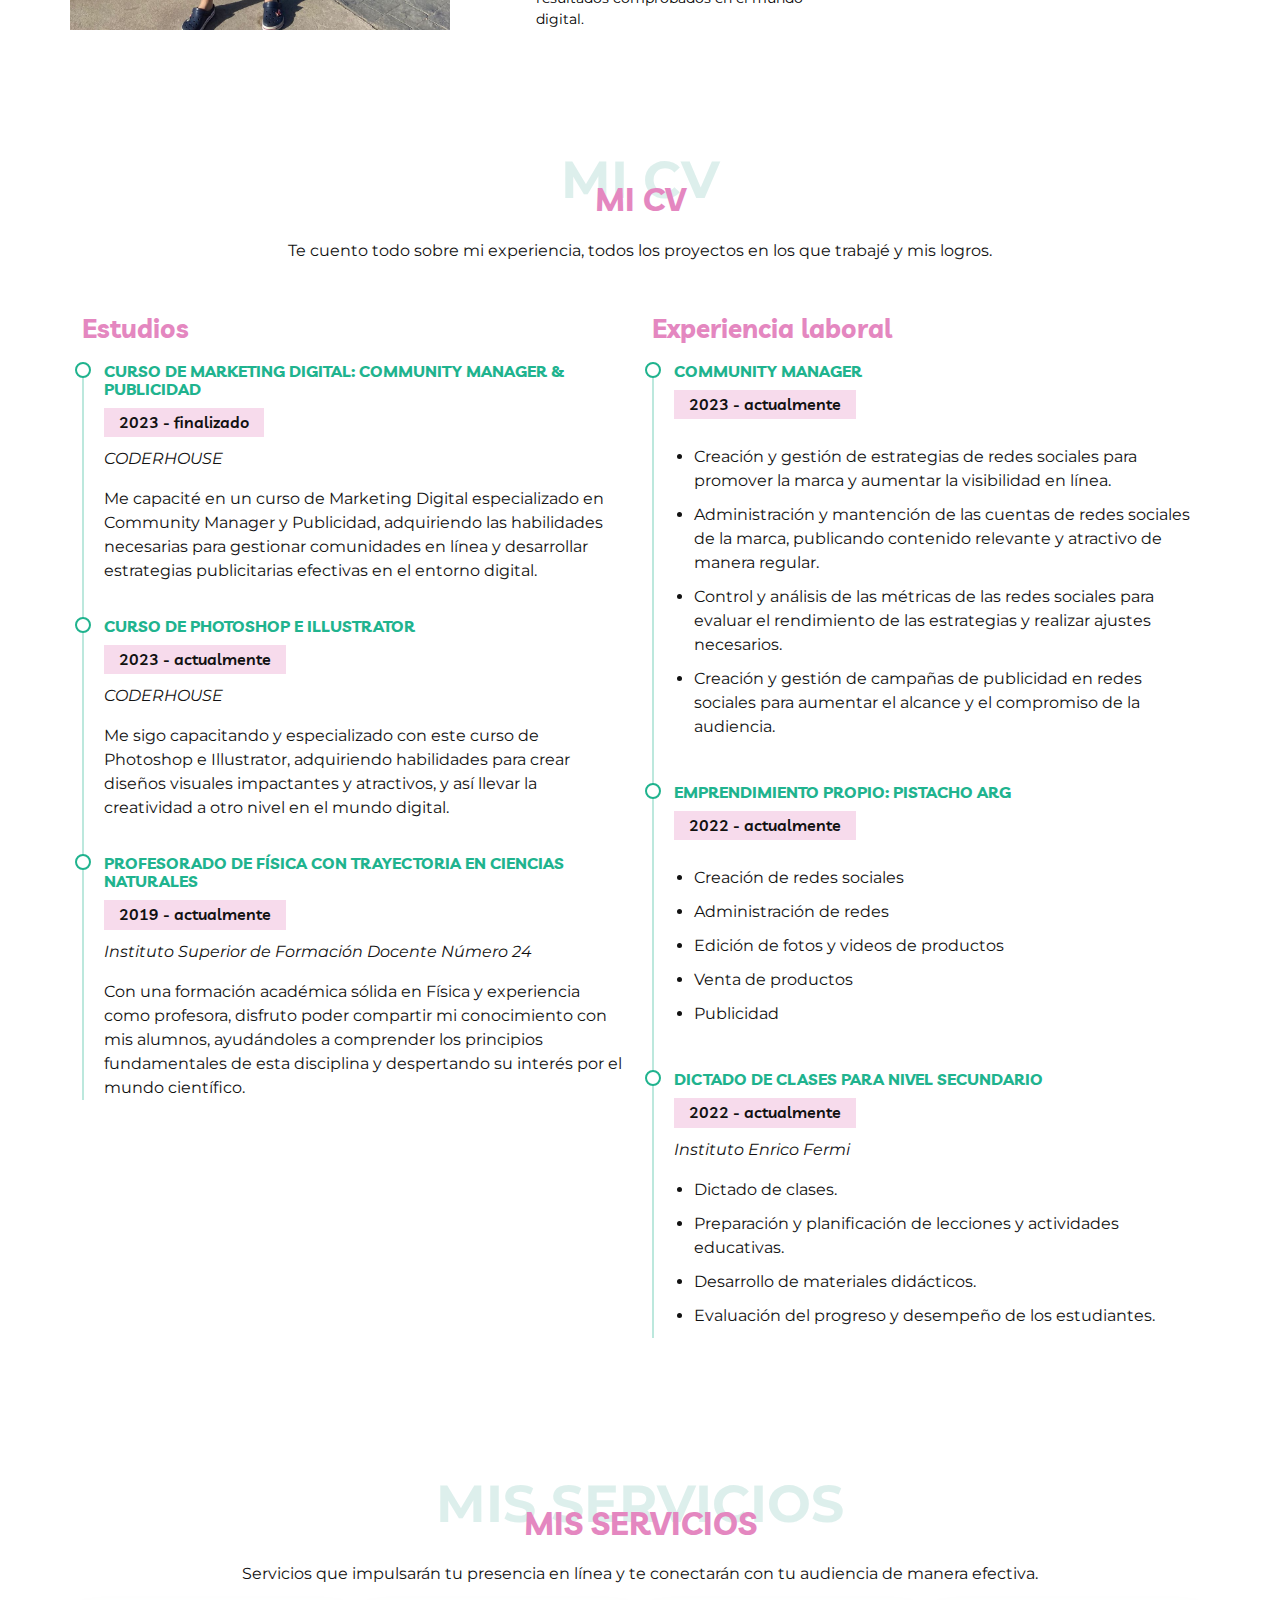
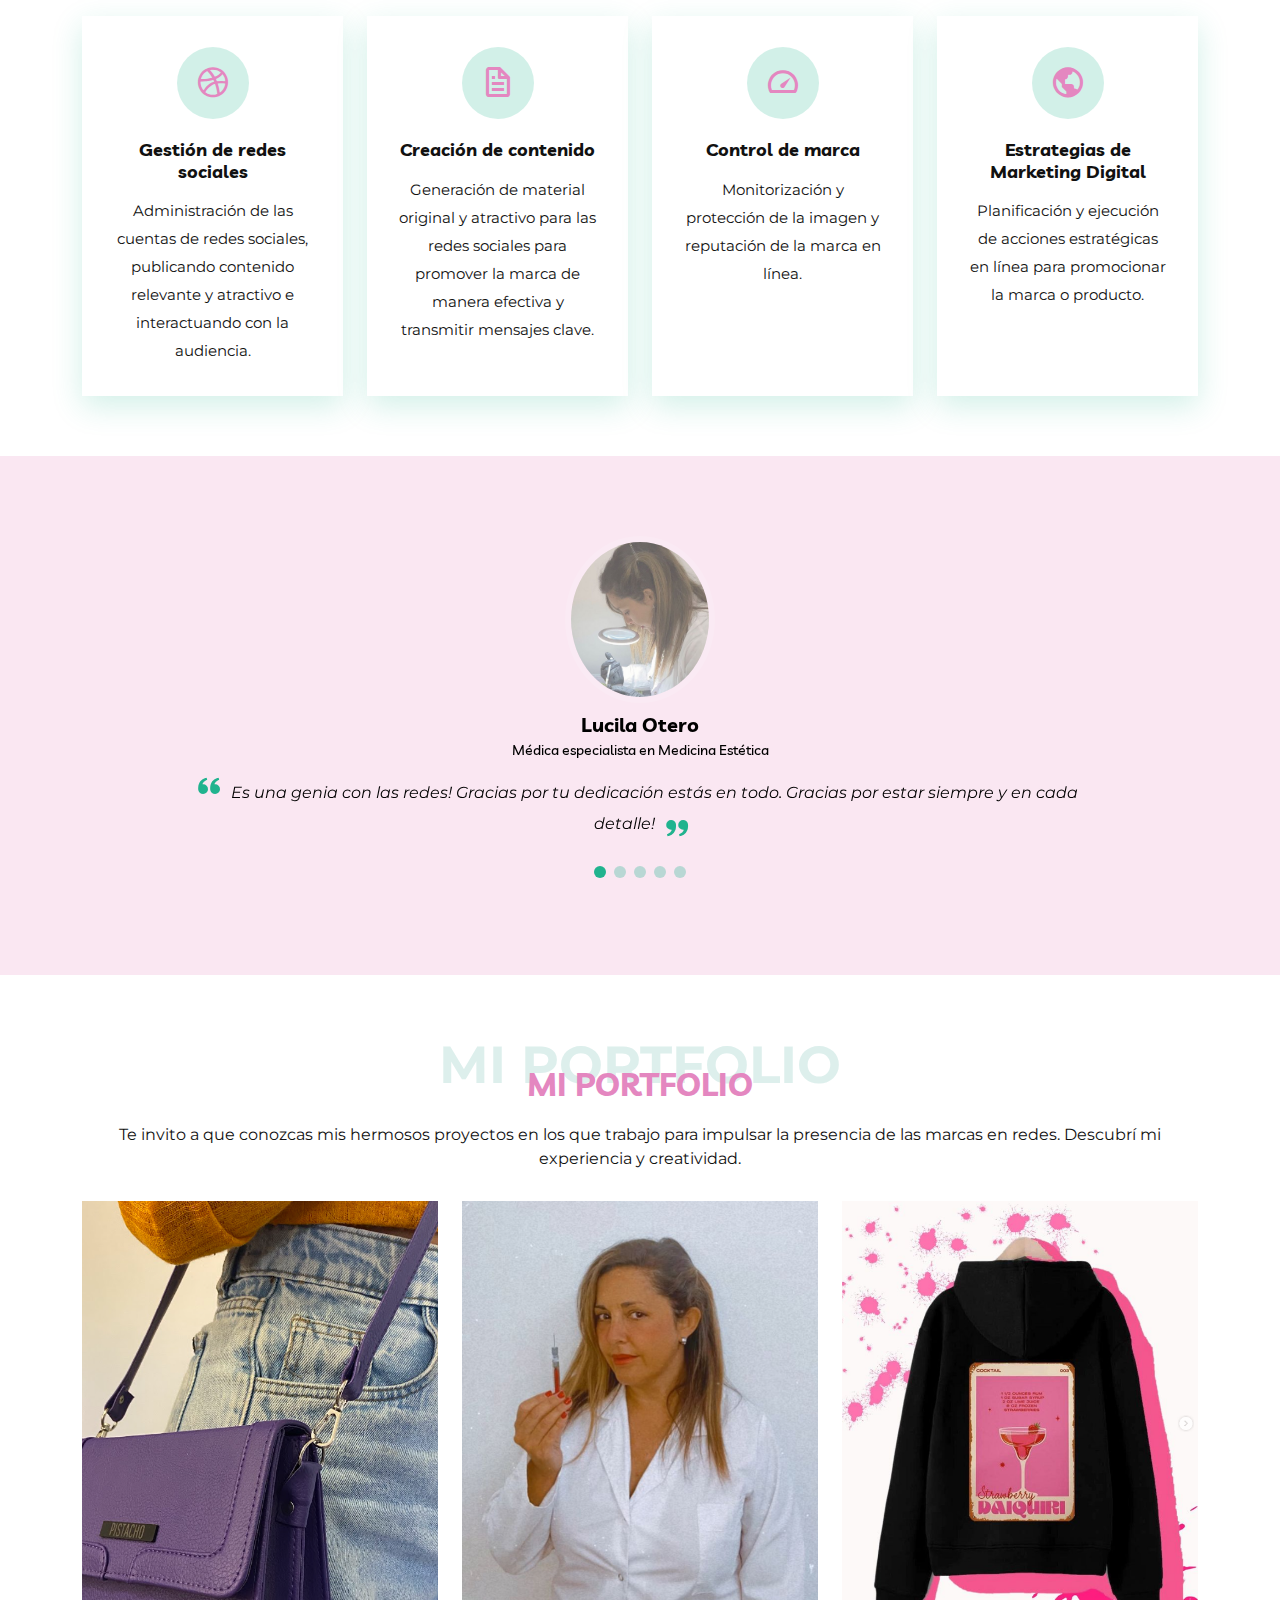
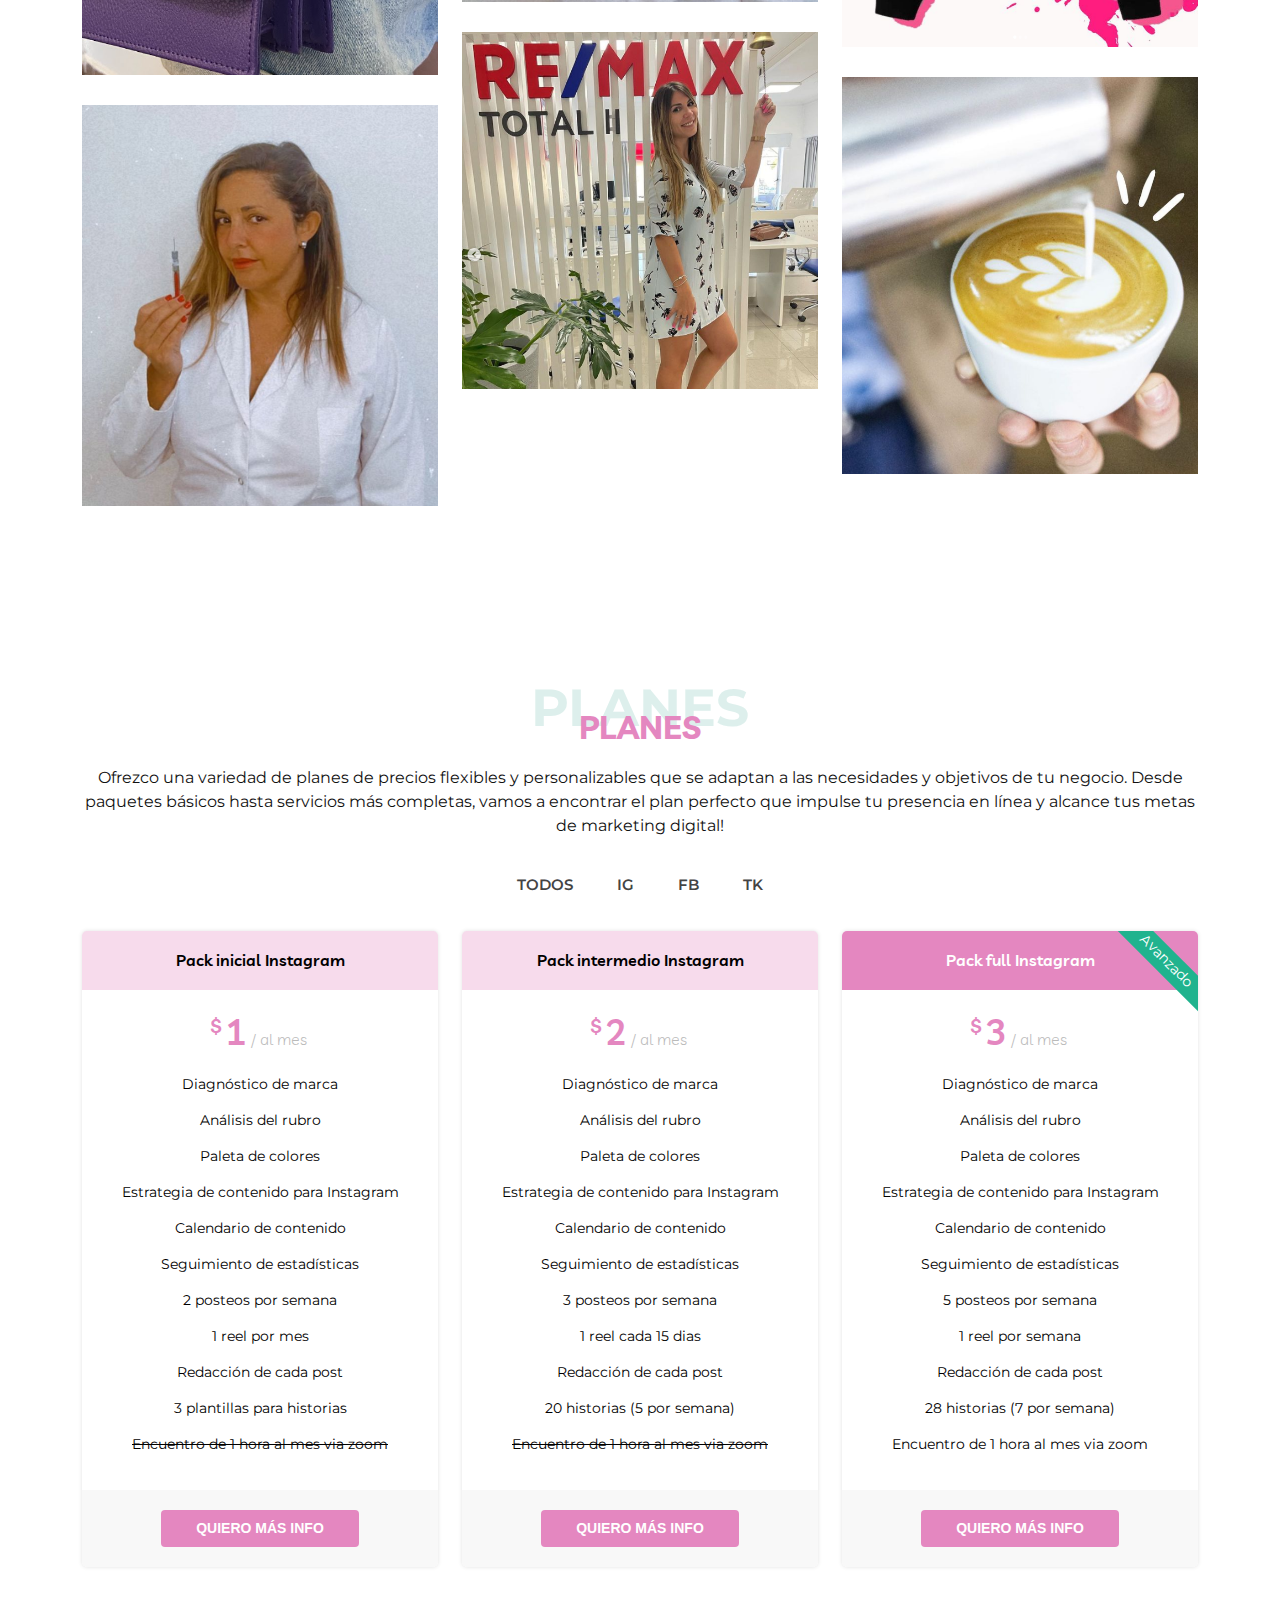
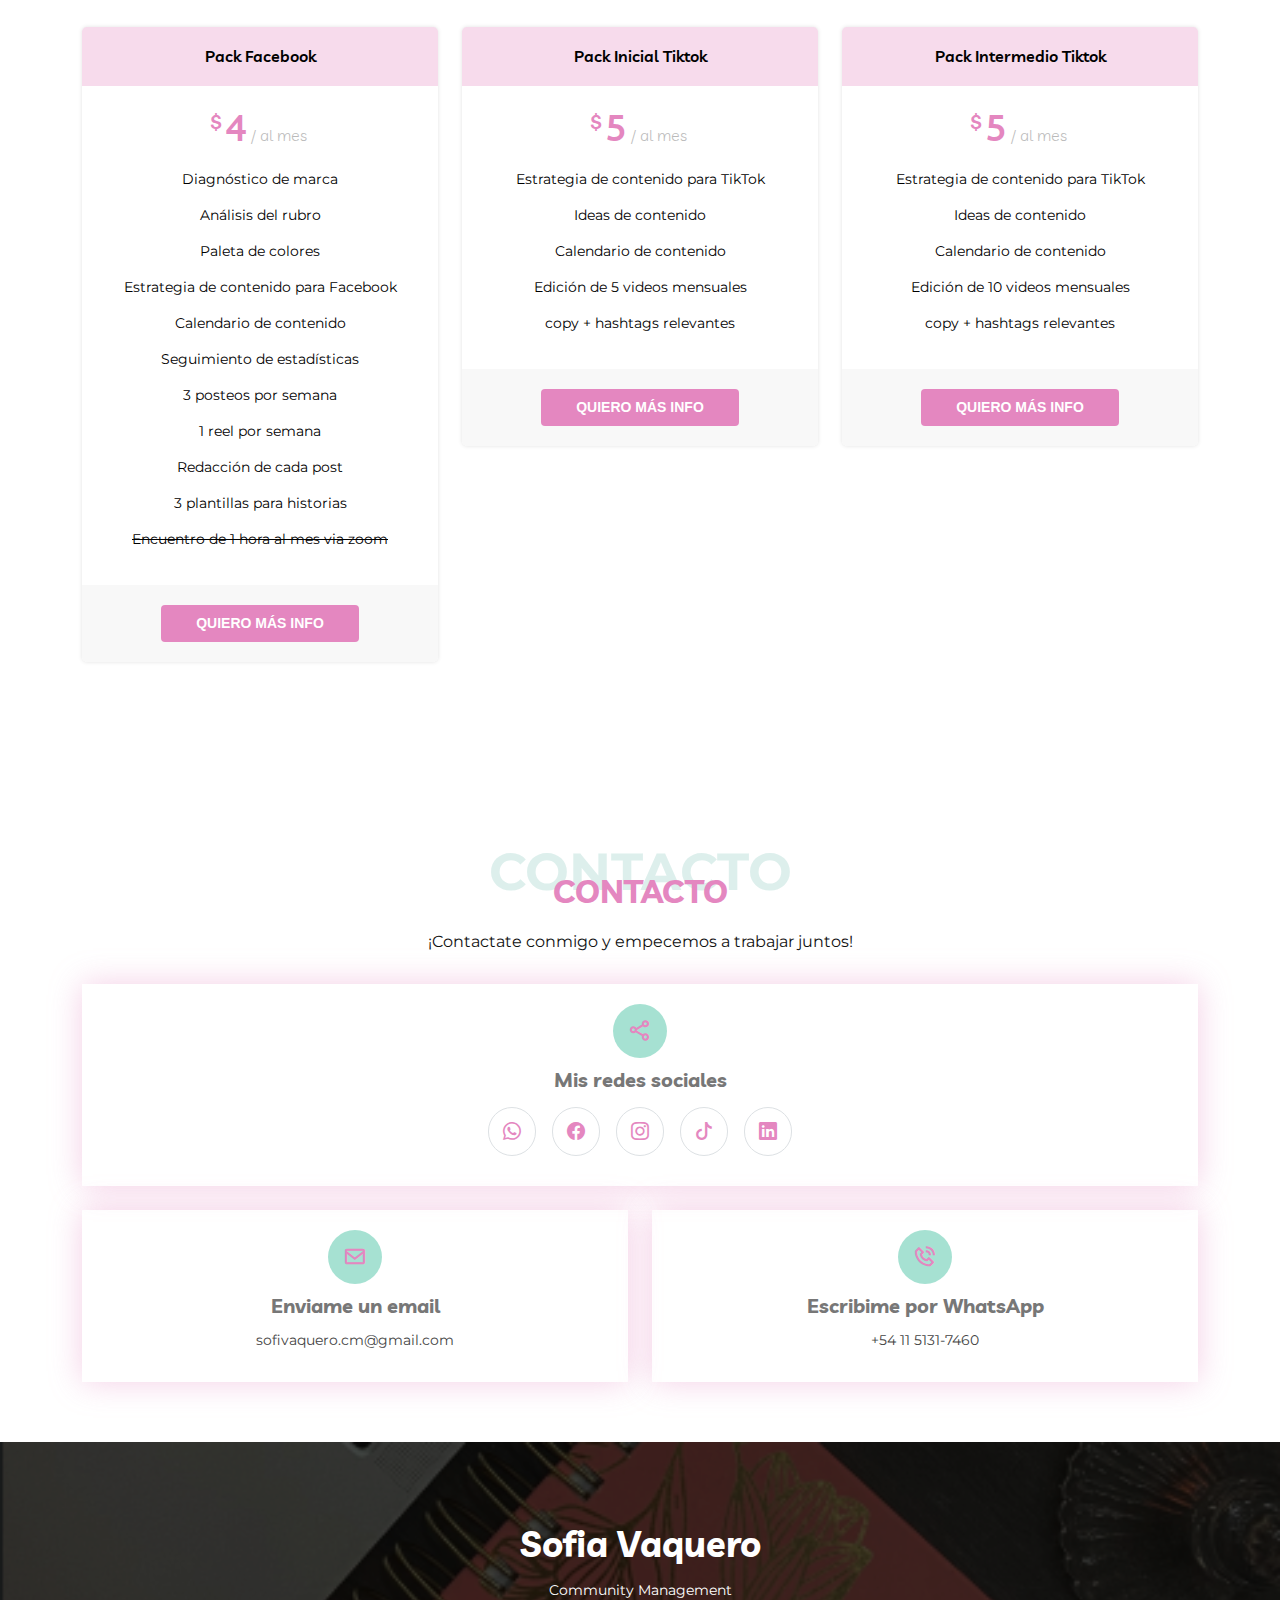
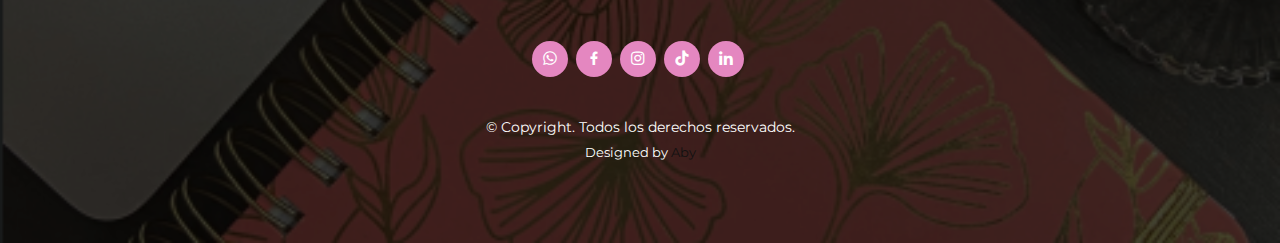
==== commit ea1d09c9: "Creación de nuevas páginas HTML y varios cambios" ====
--- a/index.html
+++ b/index.html
@@ -347,12 +347,12 @@
           <p>Te invito a que conozcas mis hermosos proyectos en los que trabajo para impulsar la presencia de las marcas en redes. Descubrí mi experiencia y creatividad.</p>
         </div>
 
-        <ul id="portfolio-flters" class="d-flex justify-content-center">
+        <!-- <ul id="portfolio-flters" class="d-flex justify-content-center">
           <li data-filter="*" class="filter-active">Todos</li>
           <li data-filter=".filter-app">App</li>
           <li data-filter=".filter-card">Card</li>
           <li data-filter=".filter-web">Web</li>
-        </ul>
+        </ul> -->
 
         <div class="row portfolio-container">
 
@@ -362,56 +362,56 @@
               <h4>PISTACHO ARG</h4>
               <p>Emprendimiento de carteras</p>
               <a href="./assets/img/portfolio/pistachoarg.PNG" data-gallery="portfolioGallery" class="portfolio-lightbox preview-link" title="Marca de carteras, bolsos y billeteras de ecocuero PU"><i class="bx bx-plus"></i></a>
-              <a href="portfolio-details.html" class="details-link" title="More Details"><i class="bx bx-link"></i></a>
+              <a href="./portfolio-pistacho.html" class="details-link" title="More Details"><i class="bx bx-link"></i></a>
             </div>
           </div>
 
           <div class="col-lg-4 col-md-6 portfolio-item filter-web">
-            <div class="portfolio-img"><img src="assets/img/portfolio/portfolio-2.jpg" class="img-fluid" alt=""></div>
-            <div class="portfolio-info">
-              <h4>Web 3</h4>
-              <p>Web</p>
-              <a href="assets/img/portfolio/portfolio-2.jpg" data-gallery="portfolioGallery" class="portfolio-lightbox preview-link" title="Web 3"><i class="bx bx-plus"></i></a>
-              <a href="portfolio-details.html" class="details-link" title="More Details"><i class="bx bx-link"></i></a>
+            <div class="portfolio-img"><img src="./assets/img/portfolio/draotero.PNG" class="img-fluid" alt="dra otero"></div>
+            <div class="portfolio-info">
+              <h4>Dra. Lucila Otero</h4>
+              <p>Dra. especialista en medicina estética</p>
+              <a href="./assets/img/portfolio/draotero.PNG" data-gallery="portfolioGallery" class="portfolio-lightbox preview-link" title="Doctora especialista en médica estética"><i class="bx bx-plus"></i></a>
+              <a href="portfolio-dra.html" class="details-link" title="More Details"><i class="bx bx-link"></i></a>
             </div>
           </div>
 
           <div class="col-lg-4 col-md-6 portfolio-item filter-app">
-            <div class="portfolio-img"><img src="assets/img/portfolio/portfolio-3.jpg" class="img-fluid" alt=""></div>
-            <div class="portfolio-info">
-              <h4>App 2</h4>
-              <p>App</p>
-              <a href="assets/img/portfolio/portfolio-3.jpg" data-gallery="portfolioGallery" class="portfolio-lightbox preview-link" title="App 2"><i class="bx bx-plus"></i></a>
-              <a href="portfolio-details.html" class="details-link" title="More Details"><i class="bx bx-link"></i></a>
+            <div class="portfolio-img"><img src="./assets/img/portfolio/viroestampados.PNG" class="img-fluid" alt="viro estampados"></div>
+            <div class="portfolio-info">
+              <h4>Viro estampados</h4>
+              <p>Emprendimiento de estampados y sublimaciones</p>
+              <a href="./assets/img/portfolio/viroestampados.PNG" data-gallery="portfolioGallery" class="portfolio-lightbox preview-link" title="Emprendimiento de estampados y sublimaciones"><i class="bx bx-plus"></i></a>
+              <a href="portfolio-viro.html" class="details-link" title="More Details"><i class="bx bx-link"></i></a>
             </div>
           </div>
 
           <div class="col-lg-4 col-md-6 portfolio-item filter-card">
-            <div class="portfolio-img"><img src="assets/img/portfolio/portfolio-4.jpg" class="img-fluid" alt=""></div>
-            <div class="portfolio-info">
-              <h4>Card 2</h4>
-              <p>Card</p>
-              <a href="assets/img/portfolio/portfolio-4.jpg" data-gallery="portfolioGallery" class="portfolio-lightbox preview-link" title="Card 2"><i class="bx bx-plus"></i></a>
-              <a href="portfolio-details.html" class="details-link" title="More Details"><i class="bx bx-link"></i></a>
+            <div class="portfolio-img"><img src="./assets/img/portfolio/remax.PNG" class="img-fluid" alt=""></div>
+            <div class="portfolio-info">
+              <h4>Yesica Venditti ReMax</h4>
+              <p>Agente inmobiliaria en ReMax</p>
+              <a href="./assets/img/portfolio/remax.PNG" data-gallery="portfolioGallery" class="portfolio-lightbox preview-link" title="Agente inmobiliaria en ReMax"><i class="bx bx-plus"></i></a>
+              <a href="portfolio-remax.html" class="details-link" title="More Details"><i class="bx bx-link"></i></a>
             </div>
           </div>
 
           <div class="col-lg-4 col-md-6 portfolio-item filter-web">
-            <div class="portfolio-img"><img src="assets/img/portfolio/portfolio-5.jpg" class="img-fluid" alt=""></div>
-            <div class="portfolio-info">
-              <h4>Web 2</h4>
-              <p>Web</p>
-              <a href="assets/img/portfolio/portfolio-5.jpg" data-gallery="portfolioGallery" class="portfolio-lightbox preview-link" title="Web 2"><i class="bx bx-plus"></i></a>
-              <a href="portfolio-details.html" class="details-link" title="More Details"><i class="bx bx-link"></i></a>
+            <div class="portfolio-img"><img src="./assets/img/portfolio/cafe.PNG" class="img-fluid" alt=""></div>
+            <div class="portfolio-info">
+              <h4>Ichca café</h4>
+              <p>Instituto Chileno del Café</p>
+              <a href="./assets/img/portfolio/cafe.PNG" data-gallery="portfolioGallery" class="portfolio-lightbox preview-link" title="Instituto Chileno del Café"><i class="bx bx-plus"></i></a>
+              <a href="portfolio-ichca.html" class="details-link" title="More Details"><i class="bx bx-link"></i></a>
             </div>
           </div>
 
           <div class="col-lg-4 col-md-6 portfolio-item filter-app">
-            <div class="portfolio-img"><img src="assets/img/portfolio/portfolio-6.jpg" class="img-fluid" alt=""></div>
-            <div class="portfolio-info">
-              <h4>App 3</h4>
-              <p>App</p>
-              <a href="assets/img/portfolio/portfolio-6.jpg" data-gallery="portfolioGallery" class="portfolio-lightbox preview-link" title="App 3"><i class="bx bx-plus"></i></a>
+            <div class="portfolio-img"><img src="assets/img/portfolio/draotero.PNG" class="img-fluid" alt=""></div>
+            <div class="portfolio-info">
+              <h4>Yanina Rossi Skin Health</h4>
+              <p>Licenciada en dermatocosmiatria, cosmetóloga y especialista en el cuidado facial.</p>
+              <a href="assets/img/portfolio/portfolio-6.jpg" data-gallery="portfolioGallery" class="portfolio-lightbox preview-link" title="Licenciada en dermatocosmiatria, cosmetóloga y especialista en el cuidado facial."><i class="bx bx-plus"></i></a>
               <a href="portfolio-details.html" class="details-link" title="More Details"><i class="bx bx-link"></i></a>
             </div>
           </div>
@@ -679,7 +679,7 @@
         <!-- You can delete the links only if you purchased the pro version. -->
         <!-- Licensing information: https://bootstrapmade.com/license/ -->
         <!-- Purchase the pro version with working PHP/AJAX contact form: https://bootstrapmade.com/laura-free-creative-bootstrap-theme/ -->
-        Diseño y desarrollo web por <a href="#">Abril Da Prá</a>
+        Designed by <a href="https://bootstrapmade.com/">Aby</a>
       </div>
     </div>
   </footer><!-- End Footer -->
--- a/assets/css/style.css
+++ b/assets/css/style.css
@@ -876,6 +876,14 @@
   opacity: 1;
 }
 
+.glightbox-clean .gdesc-inner{
+  background-color: #e487c0;
+}
+.glightbox-clean .gslide-title{
+  font-family: 'Montserrat';
+  color: white;
+}
+
 /*--------------------------------------------------------------
 # Detalles del Portfolio
 --------------------------------------------------------------*/
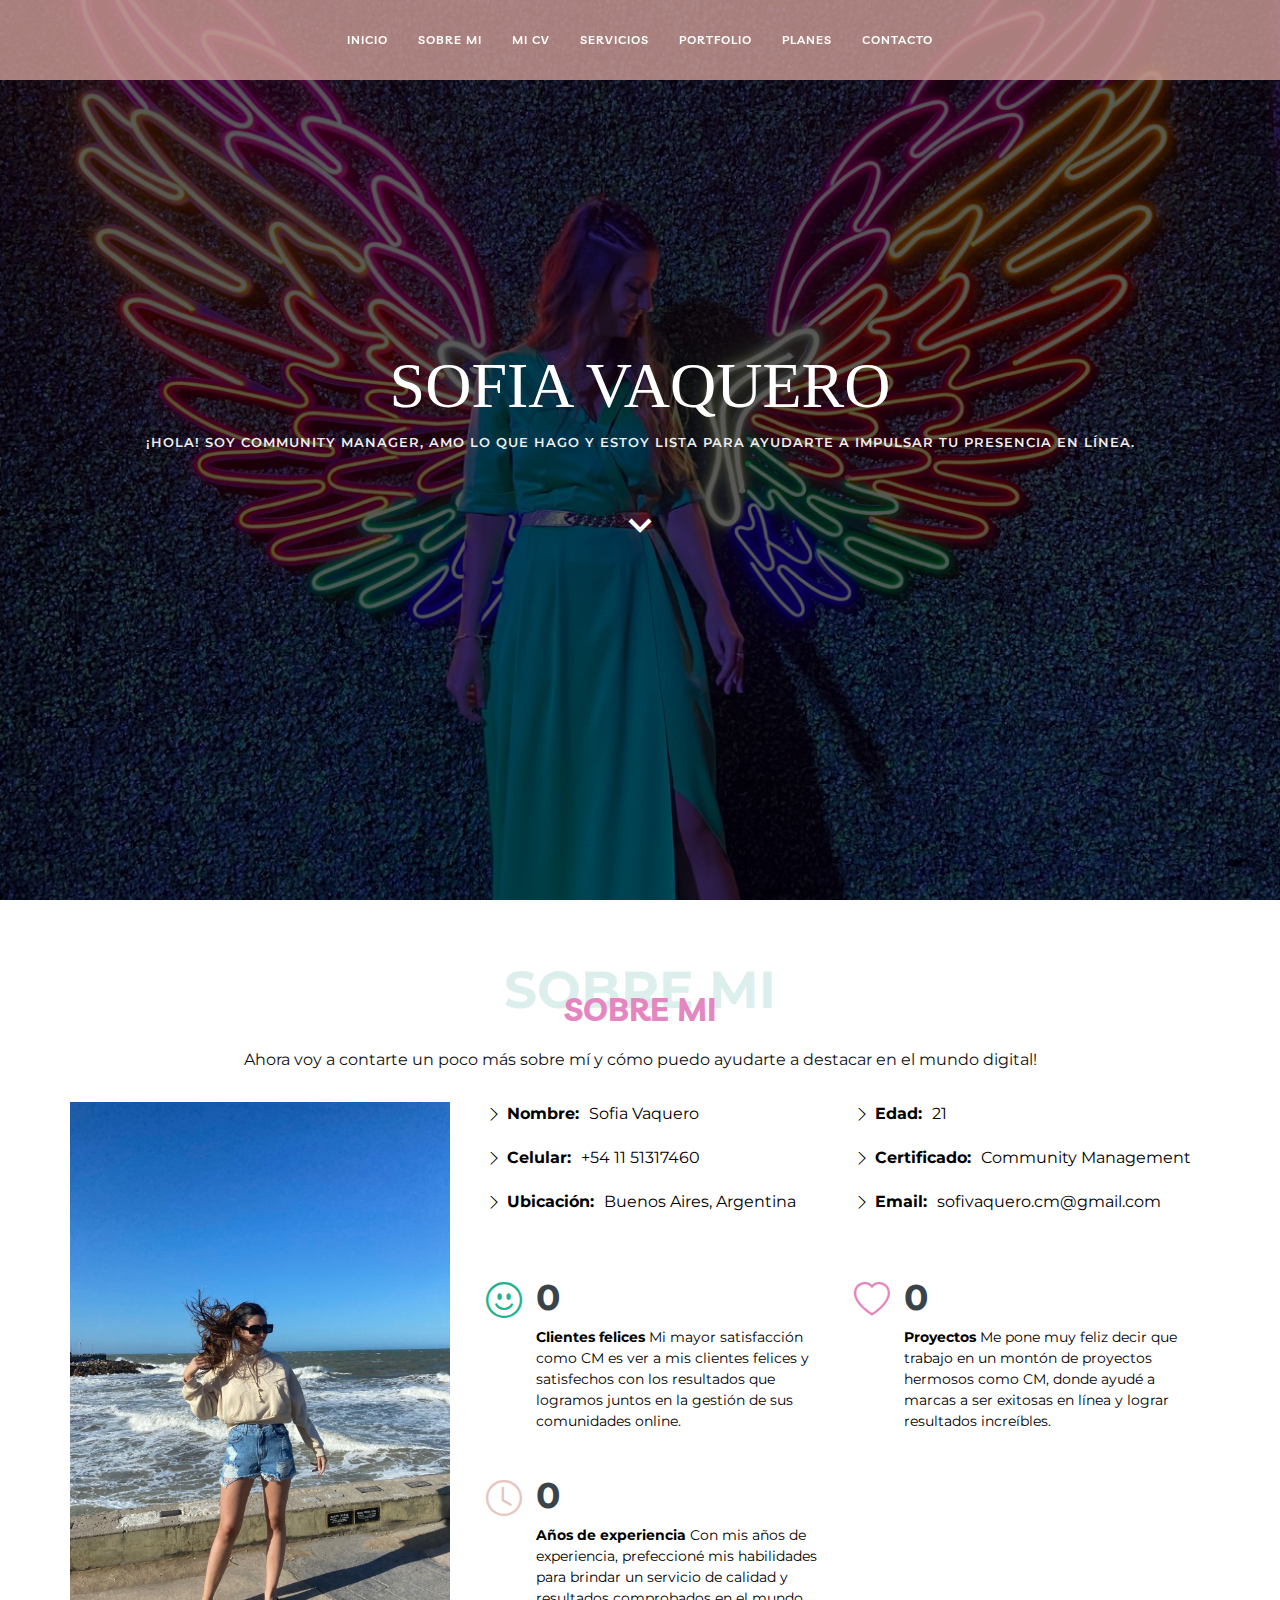
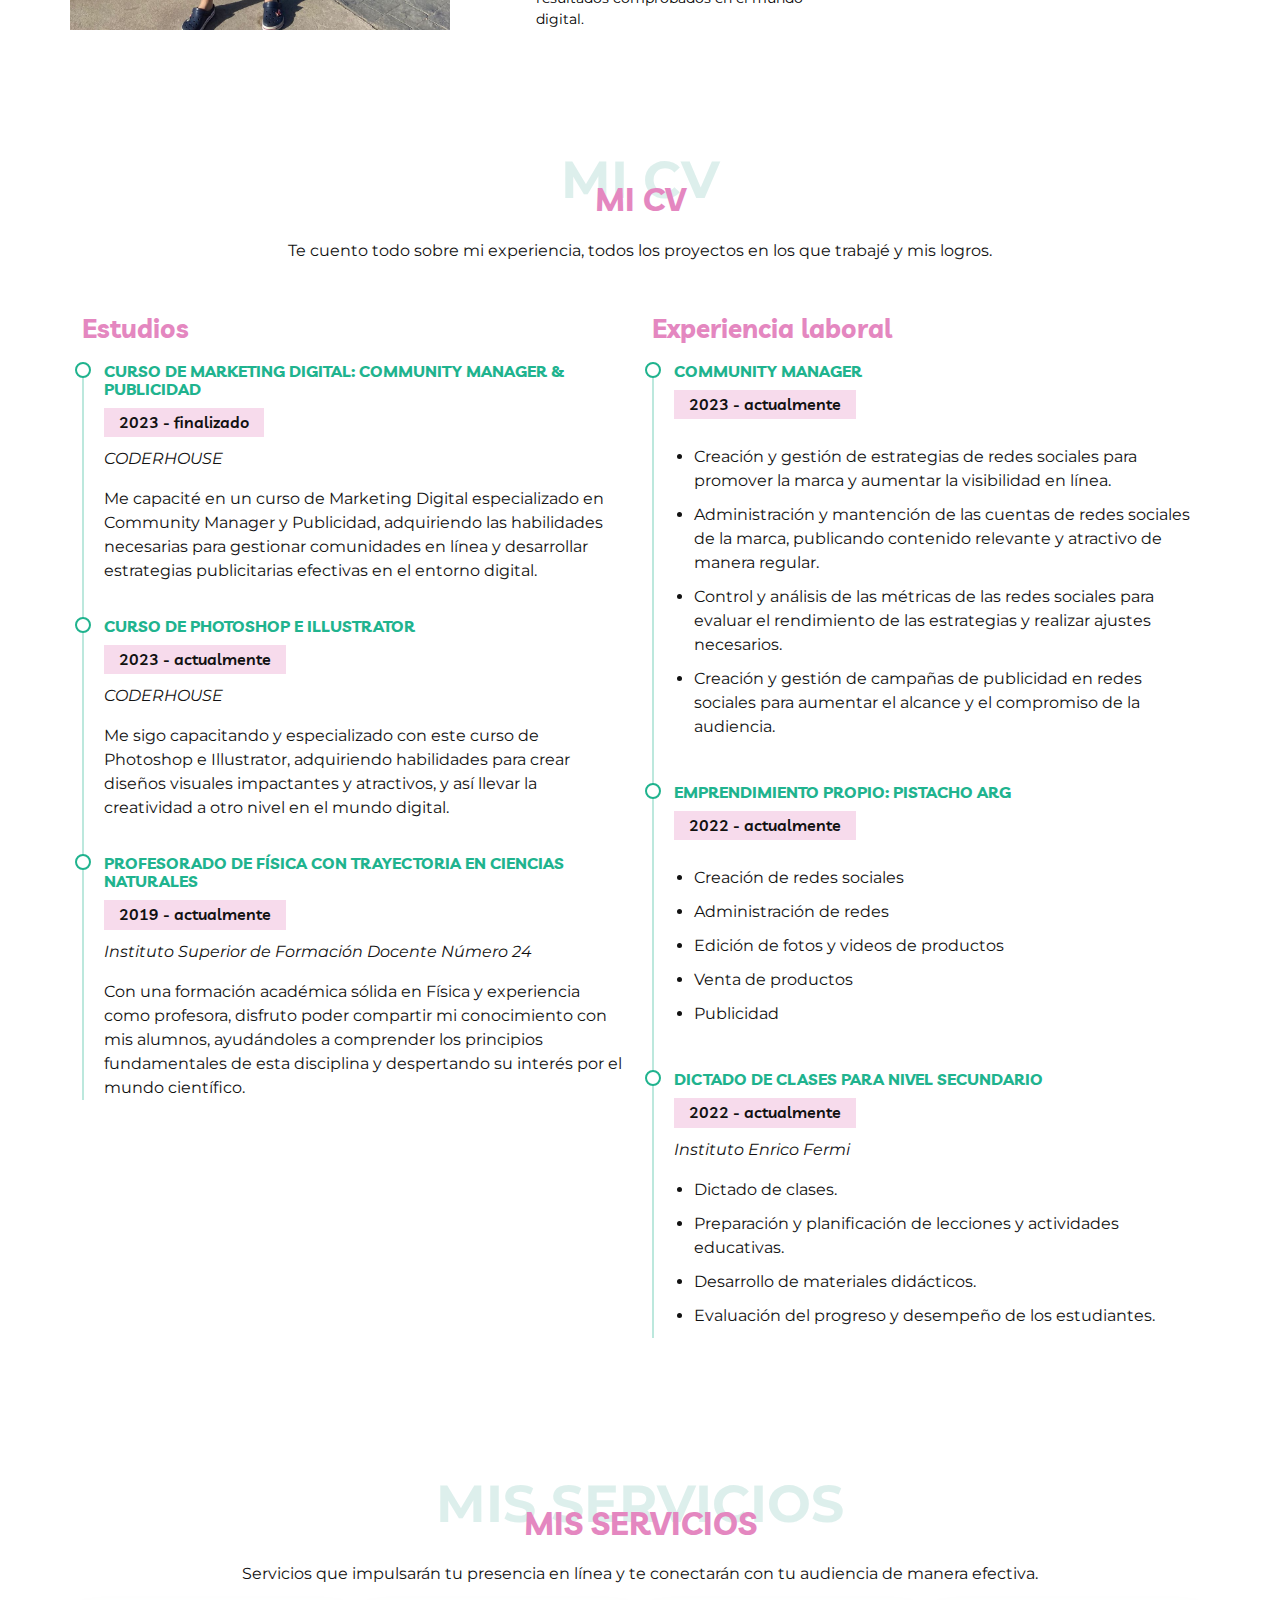
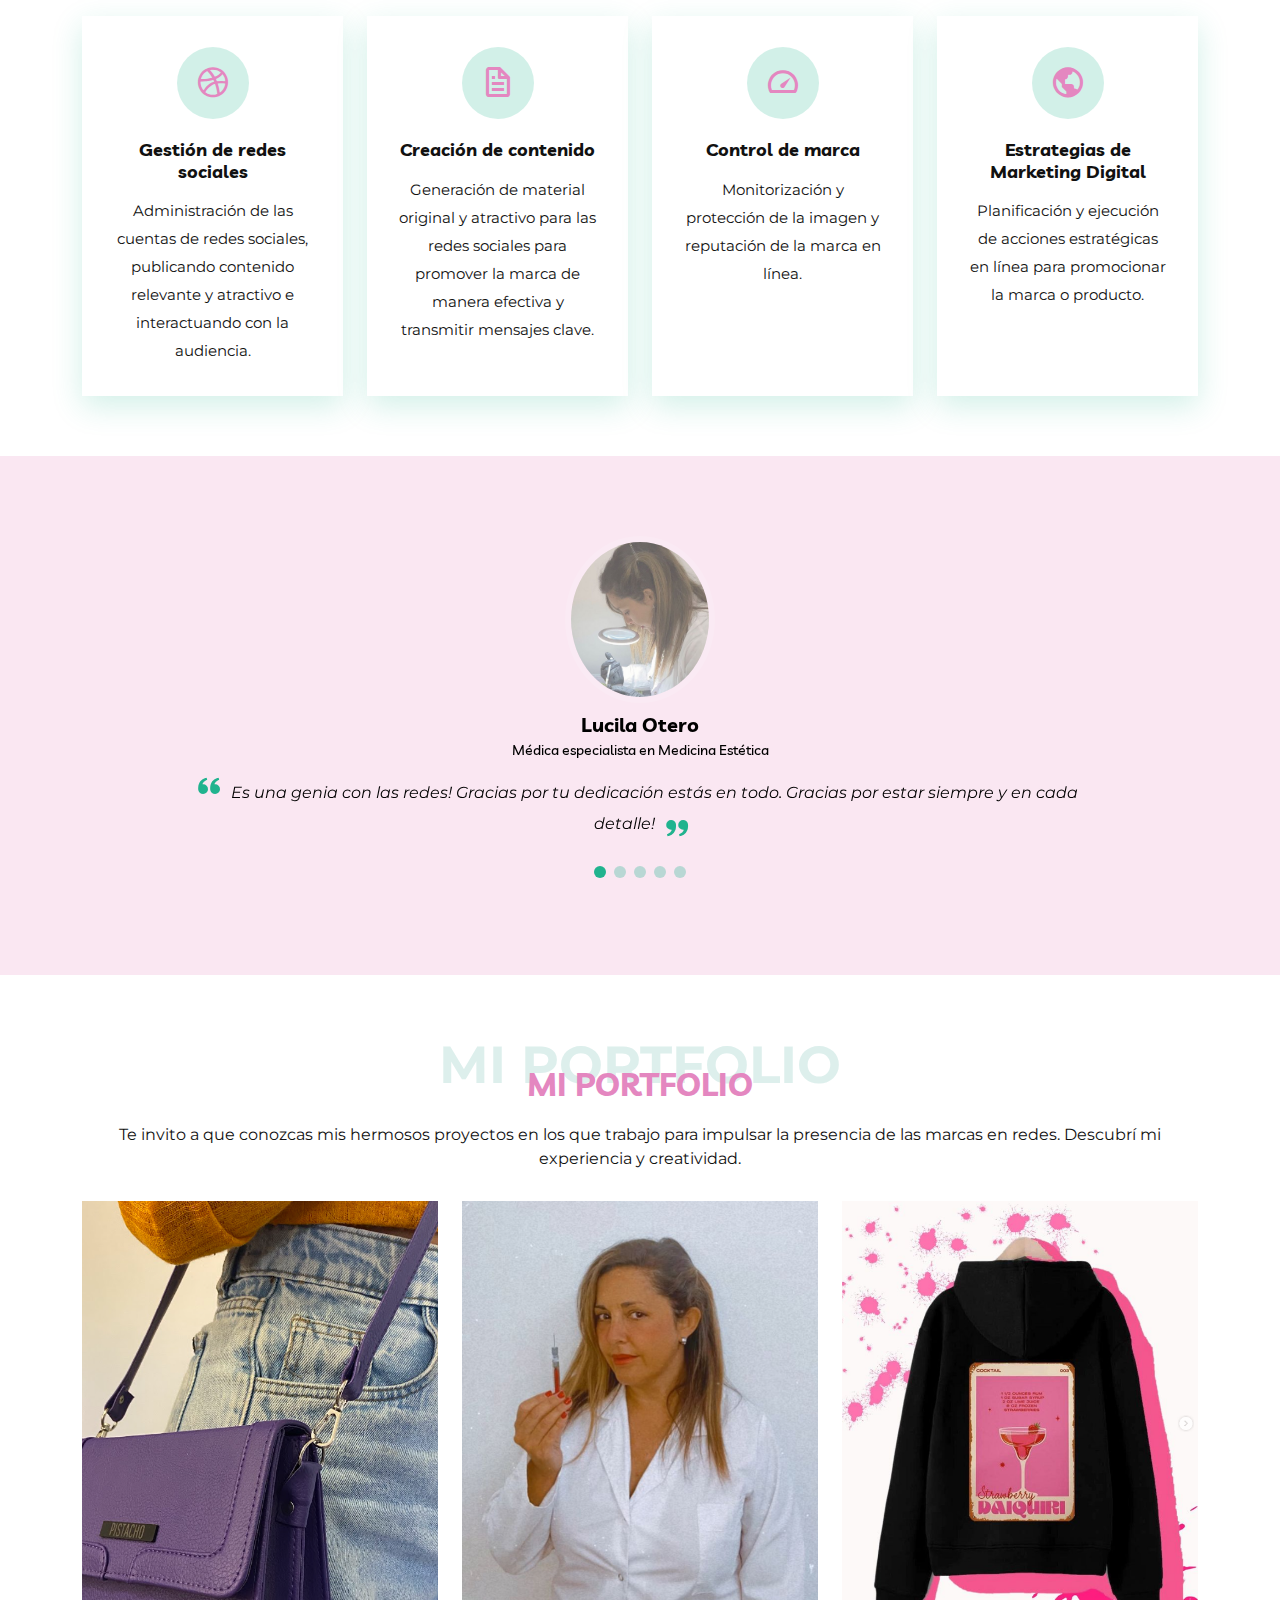
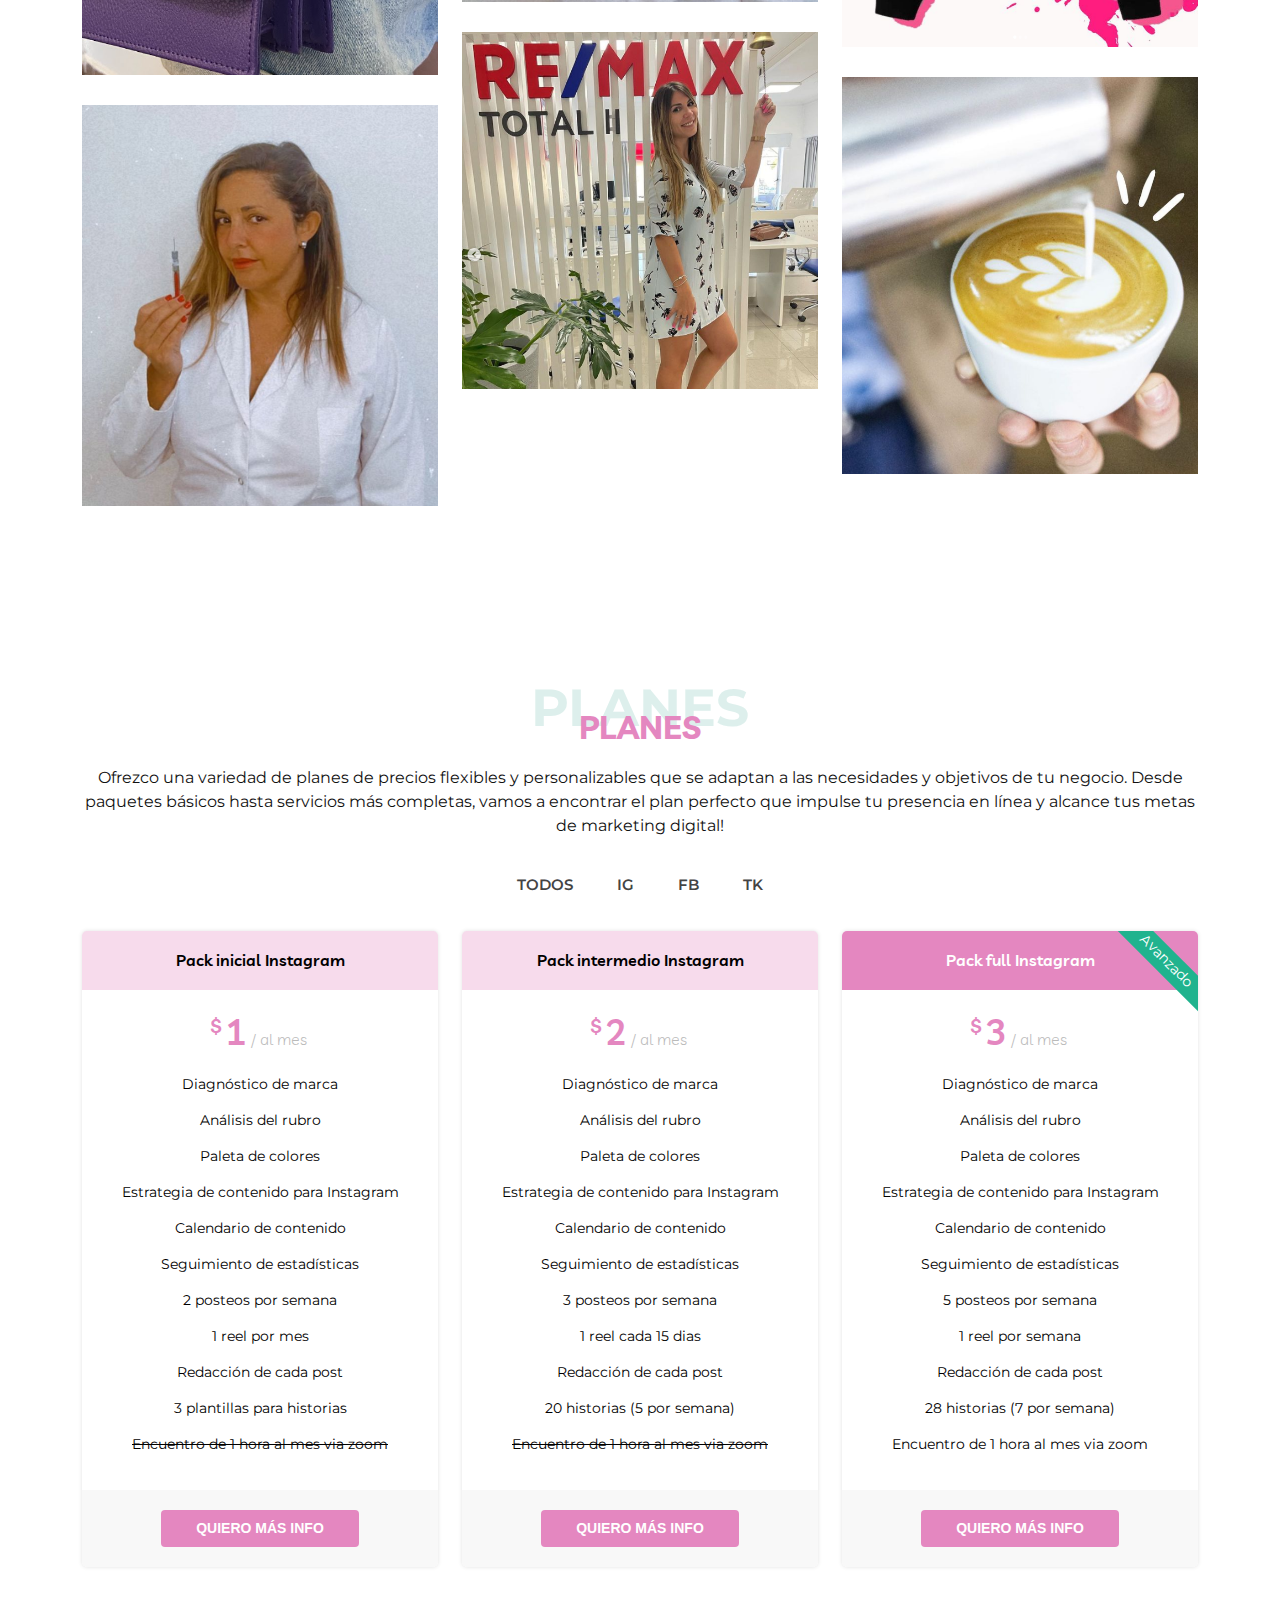
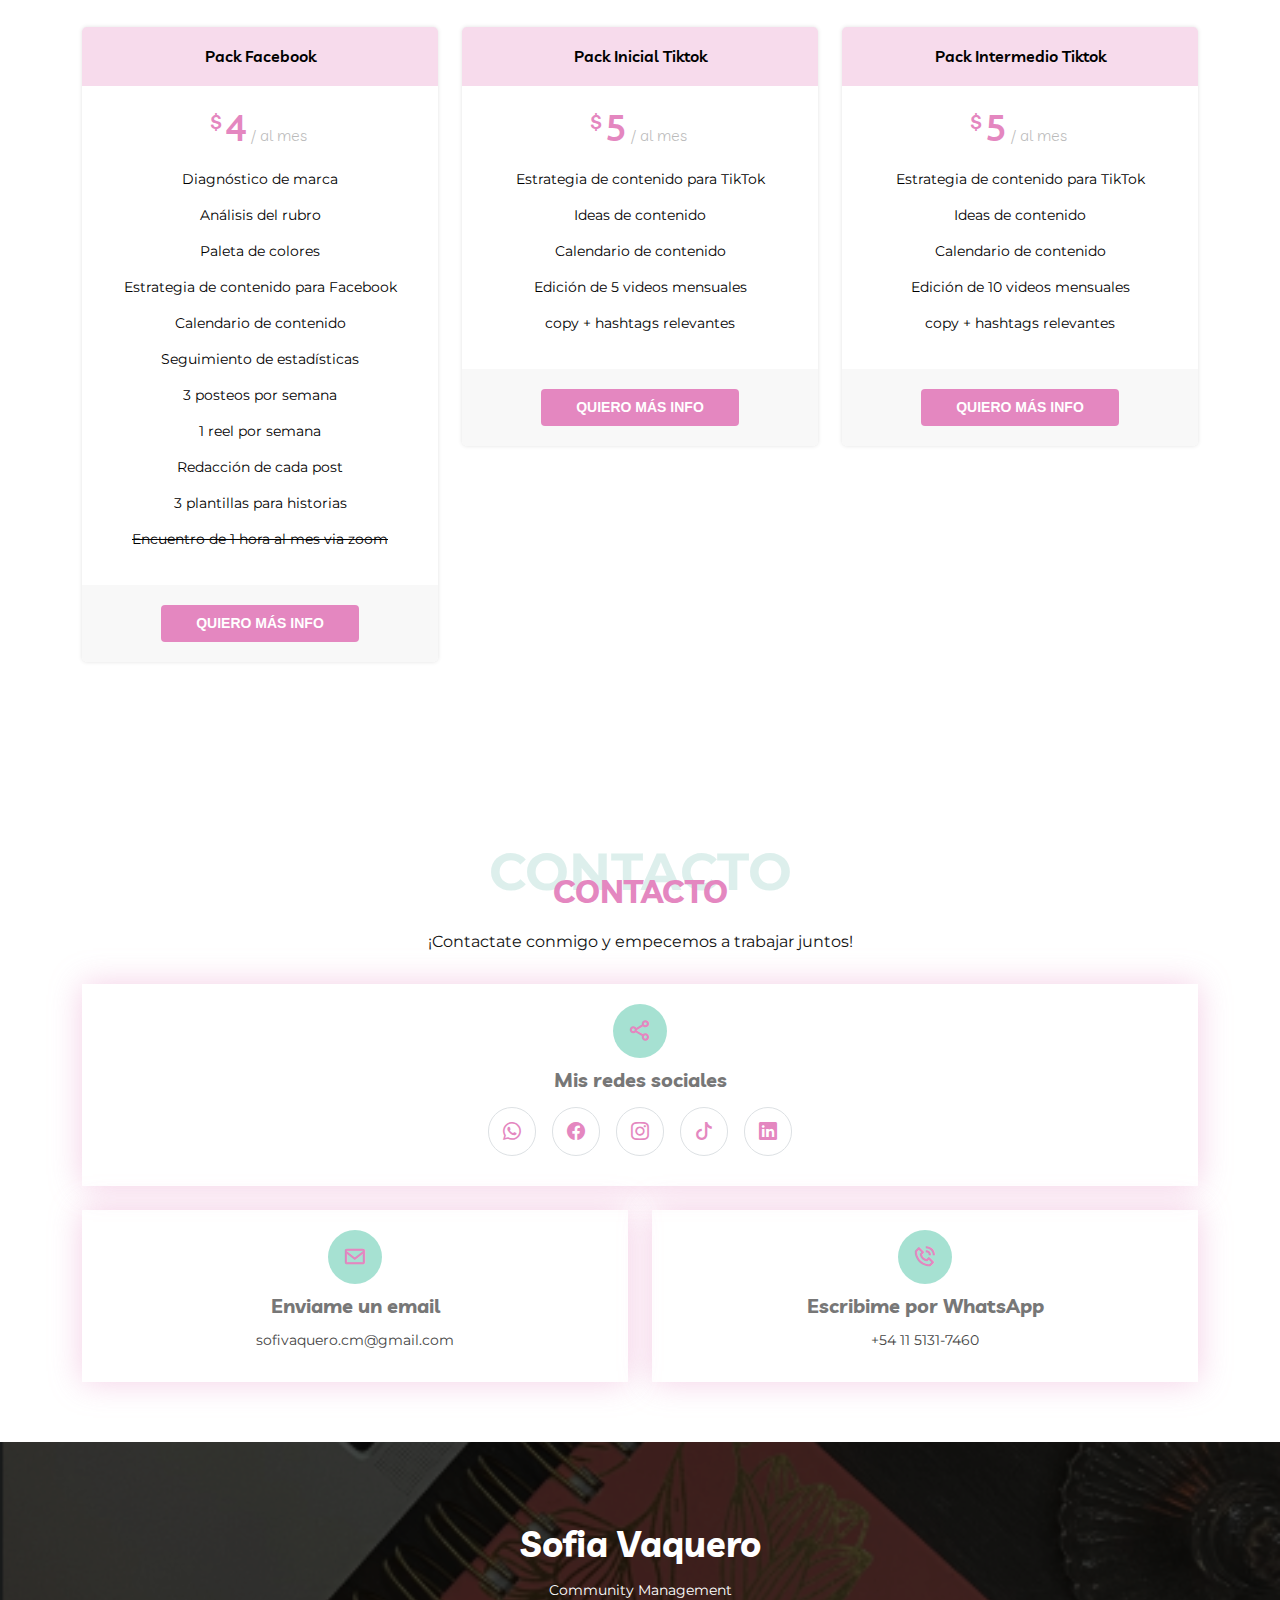
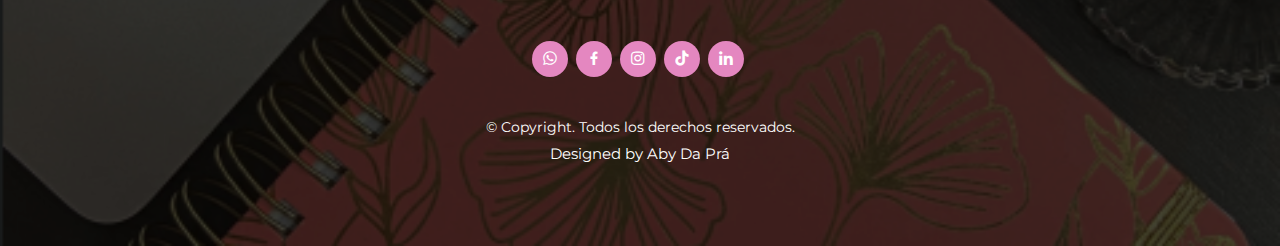
==== commit 15df1987: "Cambios en el footer" ====
--- a/index.html
+++ b/index.html
@@ -679,7 +679,7 @@
         <!-- You can delete the links only if you purchased the pro version. -->
         <!-- Licensing information: https://bootstrapmade.com/license/ -->
         <!-- Purchase the pro version with working PHP/AJAX contact form: https://bootstrapmade.com/laura-free-creative-bootstrap-theme/ -->
-        Designed by <a href="https://bootstrapmade.com/">Aby</a>
+        Designed by <a href="https://bootstrapmade.com/">Aby Da Prá</a>
       </div>
     </div>
   </footer><!-- End Footer -->
--- a/assets/css/style.css
+++ b/assets/css/style.css
@@ -1229,5 +1229,9 @@
 }
 
 #footer .credits {
-  font-size: 13px;
+  font-size: 15px;
+}
+
+.credits a{
+  color: white;
 }